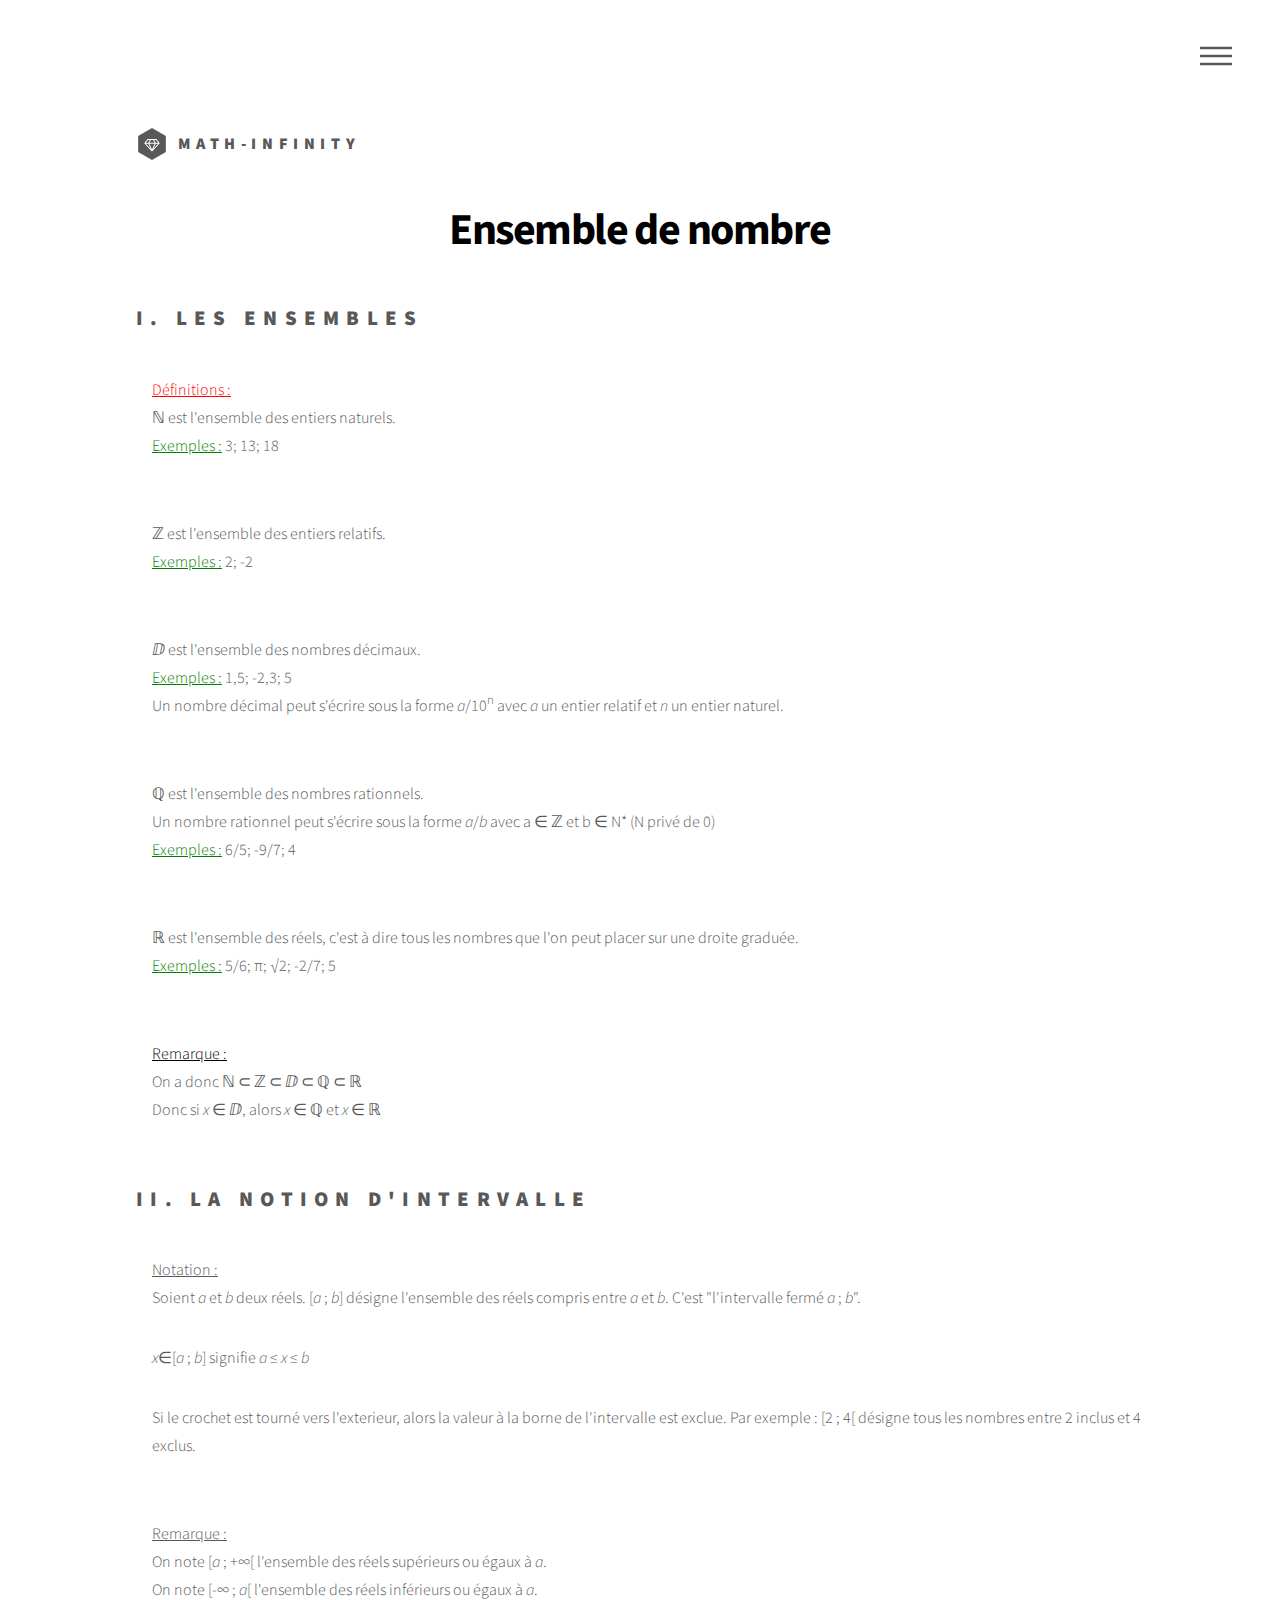
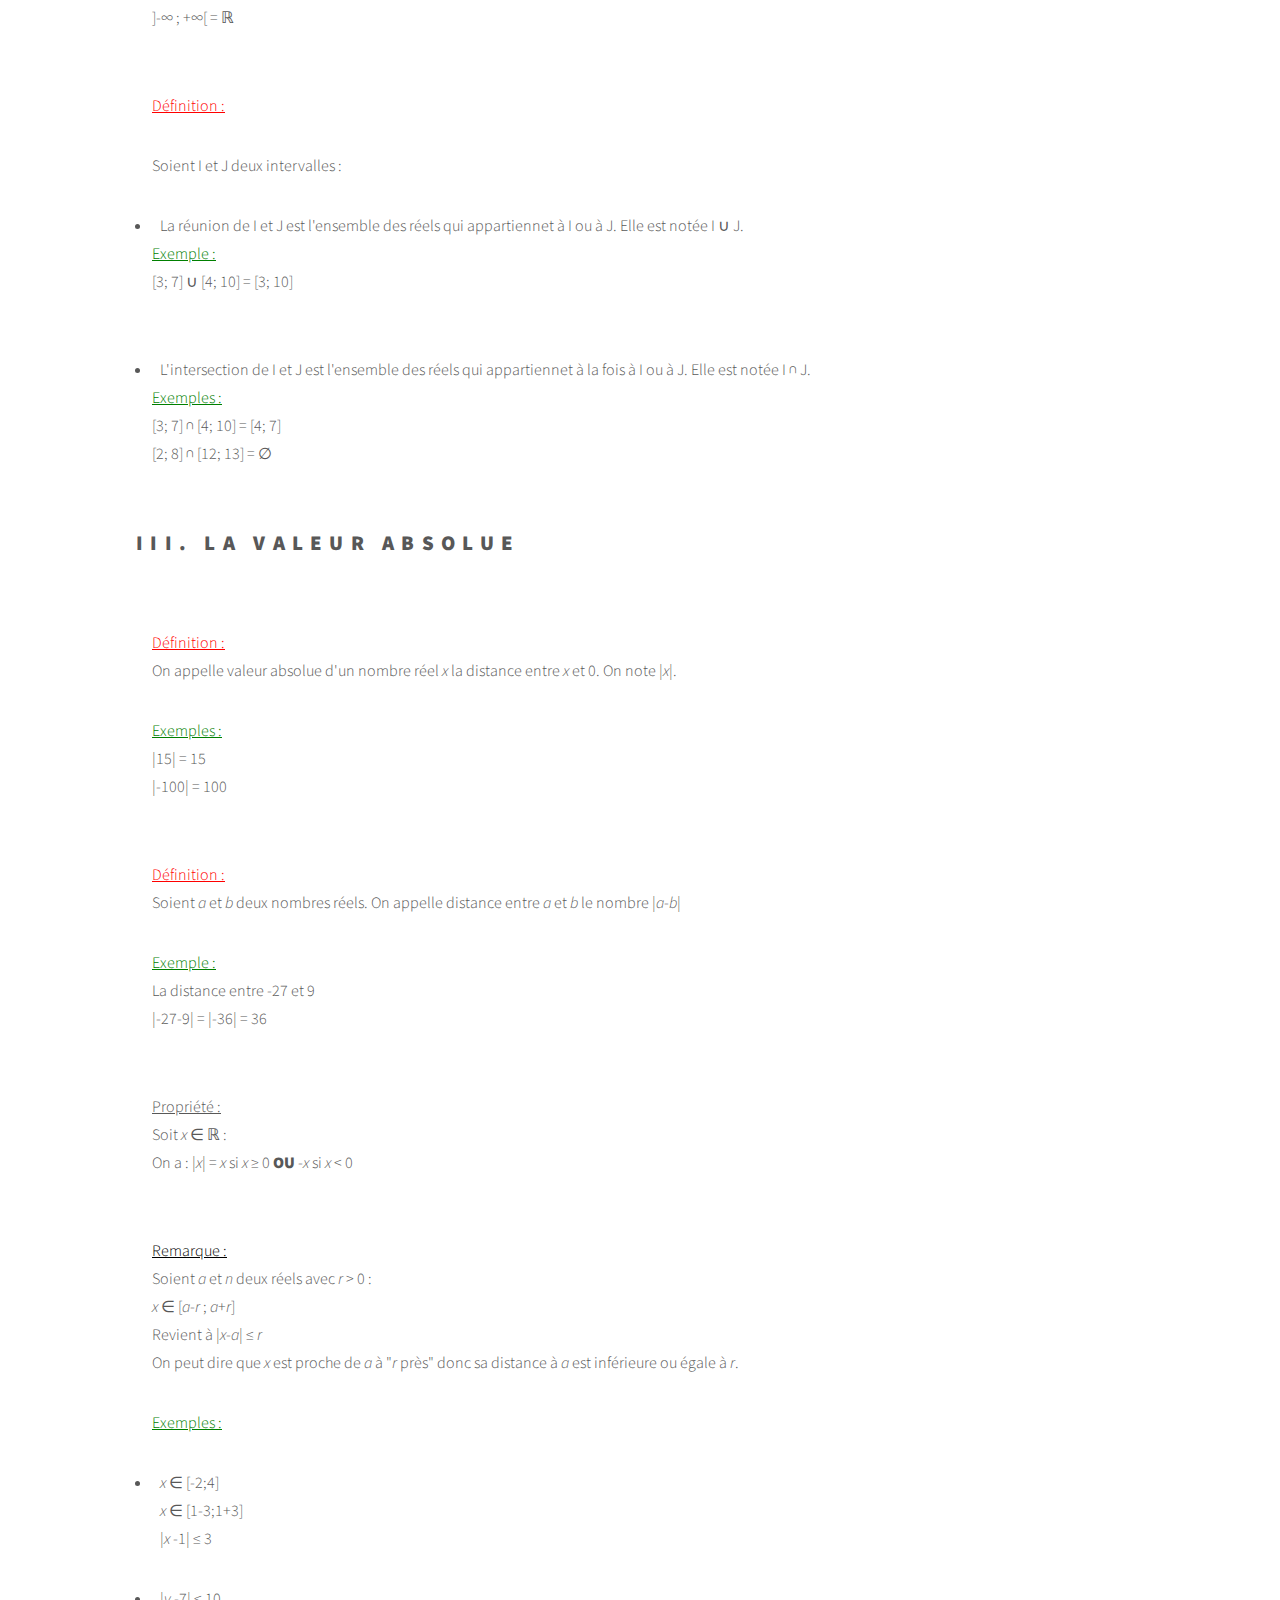
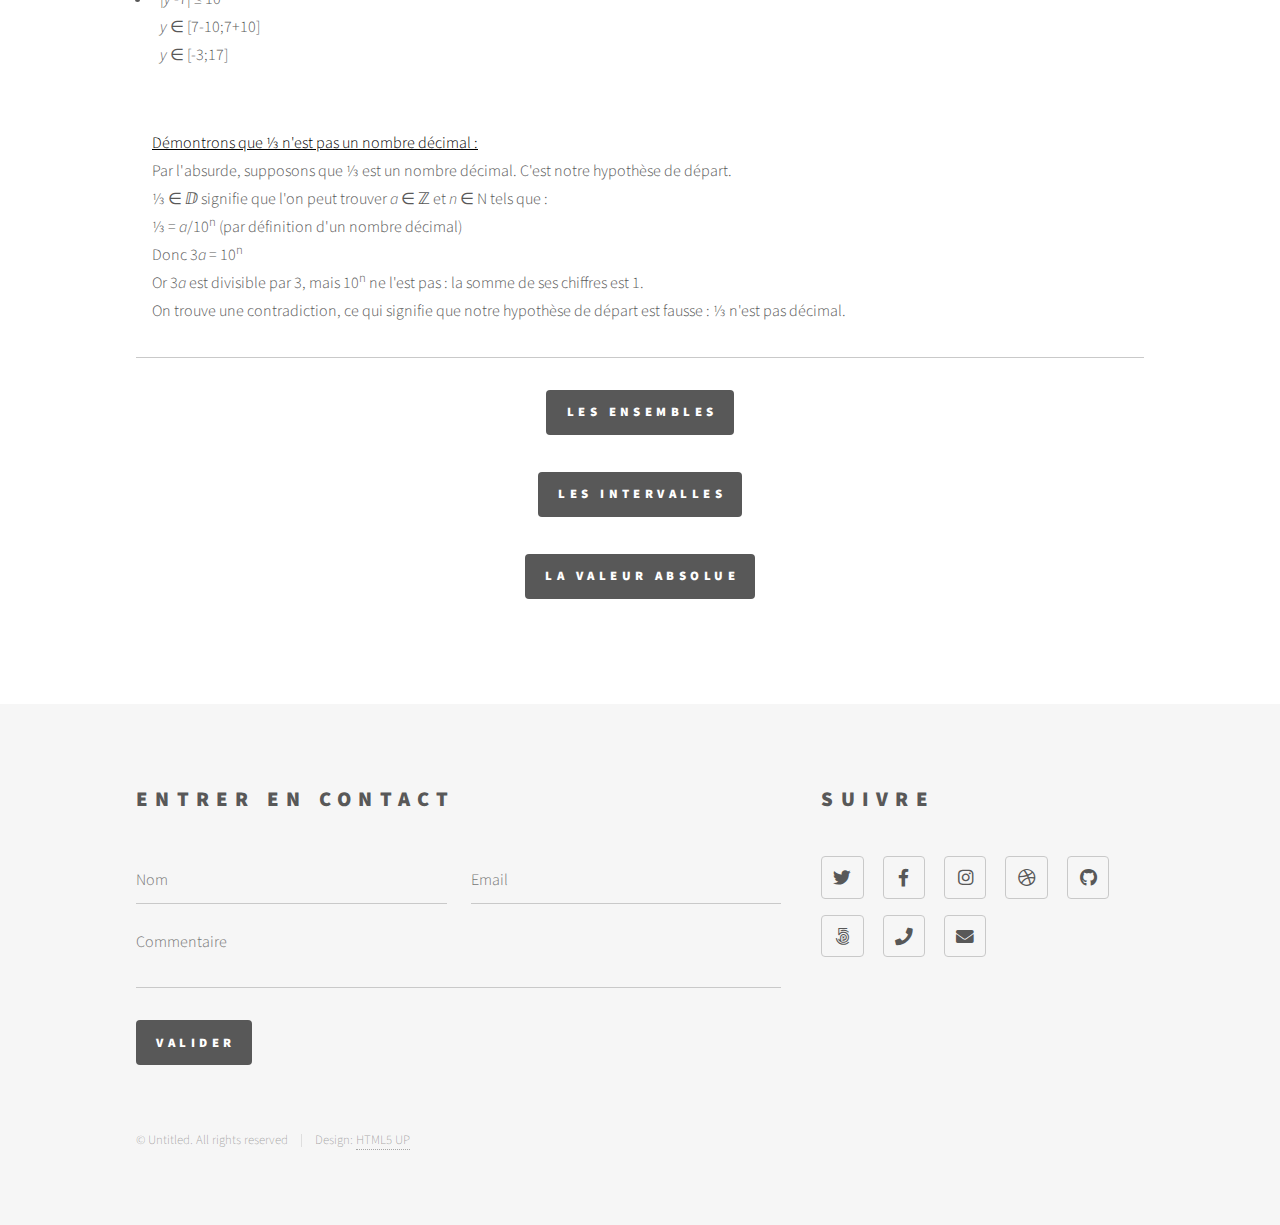
==== Chapiter1.html @ ba8840f6 "Initialisation" ====
<!DOCTYPE HTML>
<!--
	Phantom by HTML5 UP
	html5up.net | @ajlkn
	Free for personal and commercial use under the CCA 3.0 license (html5up.net/license)
-->
<html>
	<head>
		<title>Ensemble de nombre - Math-Infinity</title>
		<meta charset="utf-8" />
		<meta name="viewport" content="width=device-width, initial-scale=1, user-scalable=no" />
		<link rel="stylesheet" href="assets/css/main.css"/>
		<noscript><link rel="stylesheet" href="assets/css/noscript.css" /></noscript>
	</head>
	<body class="is-preload">
		<!-- Wrapper -->
			<div id="wrapper">

				<!-- Header -->
					<header id="header">
						<div class="inner">

							<!-- Logo -->
								<a href="index.html" class="logo">
									<span class="symbol"><img src="images/logo.svg" alt="" /></span><span class="title">Math-Infinity</span>
								</a>

							<!-- Nav -->
								<nav>
									<ul>
										<li><a href="#menu">Menu</a></li>
									</ul>
								</nav>

						</div>
					</header>

				<!-- Menu -->
					<nav id="menu">
						<h2>Menu</h2>
						<ul>
							<li><a href="index.html">Accueil</a></li>
							<li><a href="generic.html">Exercices</a></li>
							<li><a href="Qui sommes-nous.html">Qui sommes-nous ?</a></li>
							<li><a href="https://www.kwyk.fr/">Kwyk</a></li>
						</ul>
					</nav>

				<!-- Main -->
					<div id="main" >
						<div class="inner">
							<h1 id="G-Titre" style="color: black;">Ensemble de nombre</h1>
								<h2 id="G-titre" >I. Les ensembles</h2>
									<ul><p><u id="Def">Définitions :</u> <br/>
										ℕ est l'ensemble des entiers naturels.<br/>

										<u id="Exemple">Exemples :</u> 3; 13; 18</p>
									<br/>
									<p>ℤ est l'ensemble des entiers relatifs.<br/>
										<u id="Exemple">Exemples :</u> 2; -2</p>
									<br/>
									<p>ⅅ est l'ensemble des nombres décimaux.<br/>
										<u id="Exemple">Exemples :</u> 1,5; -2,3; 5<br/>
										Un nombre décimal peut s'écrire sous la forme <i>a</i>/10<sup>n</sup> avec <i>a</i> un entier relatif et <i>n</i> un entier naturel.</p>
									<br/>
									<p>ℚ est l'ensemble des nombres rationnels.<br/>
										Un nombre rationnel peut s'écrire sous la forme <i>a</i>/<i>b</i> avec a ∈ ℤ et b ∈ N* (N privé de 0)<br/>
										<u id="Exemple">Exemples :</u> 6/5; -9/7; 4</p>
									<br/>
									<p>ℝ est l'ensemble des réels, c'est à dire tous les nombres que l'on peut placer sur une droite graduée.<br/>
										<u id="Exemple">Exemples :</u> 5/6; π; √2; -2/7; 5</p>
									<br/>
									<p><u id="Remarque">Remarque :</u><br/> 
										On a donc ℕ ⊂ ℤ ⊂ ⅅ ⊂ ℚ ⊂ ℝ<br/>
										Donc si <i>x</i> ∈ ⅅ, alors <i>x</i> ∈ ℚ et <i>x</i> ∈ ℝ</p>
									</ul>
									<br/>
								<h2 id="G-titre">II. La notion d'intervalle</h2>
									<ul><p><u>Notation :</u><br/>
										Soient <i>a</i> et <i>b</i> deux réels. [<i>a</i> ; <i>b</i>] désigne l'ensemble des réels compris entre <i>a</i> et <i>b</i>. C'est "l'intervalle fermé <i>a</i> ; <i>b</i>".</p>
										<p><i>x</i>∈[<i>a</i> ; <i>b</i>] signifie <i>a</i> ≤ <i>x</i> ≤ <i>b</i></p>
										<p>Si le crochet est tourné vers l'exterieur, alors la valeur à la borne de l'intervalle est exclue. Par exemple : [2 ; 4[ désigne tous les nombres entre 2 inclus et 4 exclus.</p>
									<br/>
										<p><u>Remarque : </u><br/>
										On note [<i>a</i> ; +∞[ l'ensemble des réels supérieurs ou égaux à <i>a</i>.<br/>
										On note [-∞ ; <i>a</i>[ l'ensemble des réels inférieurs ou égaux à <i>a</i>.<br/>
										]-∞ ; +∞[ = ℝ</p>
									<br/>
										<p><u id="Def">Définition : </u></p>
										<p>Soient I et J deux intervalles : </p>
										<li>La réunion de I et J est l'ensemble des réels qui appartiennet à I ou à J. Elle est notée I ∪ J.</li>
									
										<p><u id="Exemple">Exemple :</u><br/>
										[3; 7] ∪ [4; 10] = [3; 10]</p>
									<br/>
										<li>L'intersection de I et J est l'ensemble des réels qui appartiennet à la fois à I ou à J. Elle est notée I ∩ J.</li>
									
										<p><u id="Exemple">Exemples : </u><br/>
										[3; 7] ∩ [4; 10] = [4; 7]<br/>
										[2; 8] ∩ [12; 13] = ∅</p>
									</ul>
									<br/>
								<h2 id="G-titre">III. La valeur absolue</h2>
									<br/>
									<ul><p><u id="Def">Définition : </u><br/>
										On appelle valeur absolue d'un nombre réel <i>x</i> la distance entre <i>x</i> et 0. On note |<i>x</i>|.</p>
										<p><u id="Exemple">Exemples :</u><br/>
										|15| = 15<br/>
										|-100| = 100</p>
									<br/>
										<p><u id="Def">Définition : </u><br/>
										Soient <i>a</i> et <i>b</i> deux nombres réels. On appelle distance entre <i>a</i> et <i>b</i> le nombre |<i>a</i>-<i>b</i>|</p>
										<p><u id="Exemple">Exemple : </u><br/>
										La distance entre -27 et 9<br/>
										|-27-9| = |-36| = 36</p>
									<br/>
										<p id="Propriété"><u>Propriété : </u><br/>
										Soit <i>x</i> ∈ ℝ :<br/>
										On a : |<i>x</i>| = <i>x</i> si <i>x</i> ≥ 0 <strong>OU</strong> -<i>x</i> si <i>x</i> < 0</p>
									<br/>
										<p><u id="Remarque">Remarque : </u><br/>
										Soient <i>a</i> et <i>n</i> deux réels avec <i>r</i> > 0 :<br/>
										<i>x</i> ∈ [<i>a</i>-<i>r</i> ; <i>a</i>+<i>r</i>]<br/>
										Revient à |<i>x</i>-<i>a</i>| ≤	<i>r</i> <br/>
										On peut dire que <i>x</i> est proche de <i>a</i> à "<i>r</i> près" donc sa distance à <i>a</i> est inférieure ou égale à <i>r</i>.</p>
										<p><u id="Exemple">Exemples : </u><br/>
										<li>
											<p><i>x</i> ∈ [-2;4]<br/>
											<i>x</i> ∈ [1-3;1+3]<br/>
											|<i>x</i> -1| ≤ 3</p>
										</li>
										<li>
											<p>|<i>y</i> -7| ≤ 10<br/>
											<i>y</i> ∈ [7-10;7+10]<br/>
											<i>y</i> ∈ [-3;17]</p>
										</li>
									<br/>
										<p><u id="Demonstration" style="color: black;">Démontrons que ⅓	n'est pas un nombre décimal :</u><br/>
										Par l'absurde, supposons que ⅓ est un nombre décimal. C'est notre hypothèse de départ.<br/>
										⅓ ∈ ⅅ signifie que l'on peut trouver <i>a</i> ∈ ℤ et <i>n</i> ∈ N tels que :<br/>
										⅓ = <i>a</i>/10<sup>n</sup> (par définition d'un nombre décimal)<br/>
										Donc 3<i>a</i> = 10<sup>n</sup><br/>
										Or 3<i>a</i> est divisible par 3, mais 10<sup>n</sup> ne l'est pas : la somme de ses chiffres est 1.<br/>
										On trouve une contradiction, ce qui signifie que notre hypothèse de départ est fausse : ⅓ n'est pas décimal.</p>
									</ul>
									<hr>
									<center><a href="https://www.youtube.com/watch?v=kL-eMNZiARM" class="button primary">Les ensembles</a></center><br/>
									<center><a href="https://www.youtube.com/watch?v=9MtAK7Xzrls" class="button primary">Les intervalles</a></center><br/>
									<center><a href="https://www.youtube.com/watch?v=m3htEMfDxcE" class="button primary">La valeur absolue</a></center>


									


						</div>
					</div>

				<!-- Footer -->
					<footer id="footer">
						<div class="inner">
							<section>
								<h2>Entrer en contact</h2>
								<form method="post" action="#">
									<div class="fields">
										<div class="field half">
											<input type="text" name="name" id="name" placeholder="Nom" />
										</div>
										<div class="field half">
											<input type="email" name="email" id="email" placeholder="Email" />
										</div>
										<div class="field">
											<textarea name="message" id="message" placeholder="Commentaire"></textarea>
										</div>
									</div>
									<ul class="actions">
										<li><input type="submit" value="Valider" class="primary" /></li>
									</ul>
								</form>
							</section>
							<section>
								<h2>Suivre</h2>
								<ul class="icons">
									<li><a href="#" class="icon brands style2 fa-twitter"><span class="label">Twitter</span></a></li>
									<li><a href="#" class="icon brands style2 fa-facebook-f"><span class="label">Facebook</span></a></li>
									<li><a href="#" class="icon brands style2 fa-instagram"><span class="label">Instagram</span></a></li>
									<li><a href="#" class="icon brands style2 fa-dribbble"><span class="label">Dribbble</span></a></li>
									<li><a href="#" class="icon brands style2 fa-github"><span class="label">GitHub</span></a></li>
									<li><a href="#" class="icon brands style2 fa-500px"><span class="label">500px</span></a></li>
									<li><a href="#" class="icon solid style2 fa-phone"><span class="label">Phone</span></a></li>
									<li><a href="#" class="icon solid style2 fa-envelope"><span class="label">Email</span></a></li>
								</ul>
							</section>
							<ul class="copyright">
								<li>&copy; Untitled. All rights reserved</li><li>Design: <a href="http://html5up.net">HTML5 UP</a></li>
							</ul>
						</div>
					</footer>

			</div>

		<!-- Scripts -->
			<script src="assets/js/jquery.min.js"></script>
			<script src="assets/js/browser.min.js"></script>
			<script src="assets/js/breakpoints.min.js"></script>
			<script src="assets/js/util.js"></script>
			<script src="assets/js/main.js"></script>

	</body>
</html>
---- assets/css/main.css ----
@import url(fontawesome-all.min.css);
@import url("https://fonts.googleapis.com/css?family=Source+Sans+Pro:300,700,900");

/*
	Phantom by HTML5 UP
	html5up.net | @ajlkn
	Free for personal and commercial use under the CCA 3.0 license (html5up.net/license)
*/

html, body, div, span, applet, object,
iframe, h1, h2, h3, h4, h5, h6, p, blockquote,
pre, a, abbr, acronym, address, big, cite,
code, del, dfn, em, img, ins, kbd, q, s, samp,
small, strike, strong, sub, sup, tt, var, b,
u, i, center, dl, dt, dd, ol, ul, li, fieldset,
form, label, legend, table, caption, tbody,
tfoot, thead, tr, th, td, article, aside,
canvas, details, embed, figure, figcaption,
footer, header, hgroup, menu, nav, output, ruby,
section, summary, time, mark, audio, video {
	margin: 0;
	padding: 0;
	border: 0;
	font-size: 100%;
	font: inherit;
	vertical-align: baseline;}

article, aside, details, figcaption, figure,
footer, header, hgroup, menu, nav, section {
	display: block;}

body {
	line-height: 1;
}


ol, ul {
	list-style: none;
}

blockquote, q {
	quotes: none;
}

	blockquote:before, blockquote:after, q:before, q:after {
		content: '';
		content: none;
	}

table {
	border-collapse: collapse;
	border-spacing: 0;
}

body {
	-webkit-text-size-adjust: none;
}

mark {
	background-color: transparent;
	color: inherit;
}

input::-moz-focus-inner {
	border: 0;
	padding: 0;
}

input, select, textarea {
	-moz-appearance: none;
	-webkit-appearance: none;
	-ms-appearance: none;
	appearance: none;
}

/* Basic */

	@-ms-viewport {
		width: device-width;
	}

	body {
		-ms-overflow-style: scrollbar;
	}

	@media screen and (max-width: 480px) {

		html, body {
			min-width: 320px;
		}

	}

	html {
		box-sizing: border-box;
	}

	*, *:before, *:after {
		box-sizing: inherit;
	}

	body {
		background: #ffffff;
	}

		body.is-preload *, body.is-preload *:before, body.is-preload *:after {
			-moz-animation: none !important;
			-webkit-animation: none !important;
			-ms-animation: none !important;
			animation: none !important;
			-moz-transition: none !important;
			-webkit-transition: none !important;
			-ms-transition: none !important;
			transition: none !important;
		}

/* Type */

	body, input, select, textarea {
		color: #585858;
		font-family: "Source Sans Pro", Helvetica, sans-serif;
		font-size: 16pt;
		font-weight: 300;
		line-height: 1.75;
	}

		@media screen and (max-width: 1680px) {

			body, input, select, textarea {
				font-size: 14pt;
			}

		}

		@media screen and (max-width: 1280px) {

			body, input, select, textarea {
				font-size: 12pt;
			}

		}

	a {
		-moz-transition: border-bottom-color 0.2s ease, color 0.2s ease;
		-webkit-transition: border-bottom-color 0.2s ease, color 0.2s ease;
		-ms-transition: border-bottom-color 0.2s ease, color 0.2s ease;
		transition: border-bottom-color 0.2s ease, color 0.2s ease;
		text-decoration: none;
		color: #585858;
		border-bottom: dotted 1px rgba(88, 88, 88, 0.5);
	}

		a:hover {
			border-bottom-color: transparent;
			color: #f2849e !important;
		}

	strong, b {
		font-weight: 900;
	}

	em, i {
		font-style: italic;
	}

	p {
		margin: 0 0 2em 0;
	}

	h1 {
		font-size: 2.75em;
		font-weight: 700;
		line-height: 1.3;
		margin: 0 0 1em 0;
		letter-spacing: -0.035em;
		text-align: center;
	}

		h1 a {
			color: inherit;
		}

		@media screen and (max-width: 736px) {

			h1 {
				font-size: 2em;
				margin: 0 0 1em 0;
			}

		}

		@media screen and (max-width: 360px) {

			h1 {
				font-size: 1.75em;
			}

		}

	h2, h3, h4, h5, h6 {
		font-weight: 900;
		line-height: 1.5;
		margin: 0 0 2em 0;
		text-transform: uppercase;
		letter-spacing: 0.35em;
	}

		h2 a, h3 a, h4 a, h5 a, h6 a {
			color: inherit;
		}

	h2 {
		font-size: 1.3em;
	}

	h3 {
		font-size: 1em;
	}

	h4 {
		font-size: 0.8em;
	}

	h5 {
		font-size: 0.8em;
	}

	h6 {
		font-size: 0.8em;
	}

	@media screen and (max-width: 980px) {

		h1 br, h2 br, h3 br, h4 br, h5 br, h6 br {
			display: none;
		}

	}

	@media screen and (max-width: 736px) {

		h2 {
			font-size: 1em;
		}

		h3 {
			font-size: 0.8em;
		}

	}

	sub {
		font-size: 0.8em;
		position: relative;
		top: 0.5em;
	}

	sup {
		font-size: 0.8em;
		position: relative;
		top: -0.5em;
	}

	blockquote {
		border-left: solid 4px #c9c9c9;
		font-style: italic;
		margin: 0 0 2em 0;
		padding: 0.5em 0 0.5em 2em;
	}

	code {
		background: rgba(144, 144, 144, 0.075);
		border-radius: 4px;
		border: solid 1px #c9c9c9;
		font-family: "Courier New", monospace;
		font-size: 0.9em;
		margin: 0 0.25em;
		padding: 0.25em 0.65em;
	}

	pre {
		-webkit-overflow-scrolling: touch;
		font-family: "Courier New", monospace;
		font-size: 0.9em;
		margin: 0 0 2em 0;
	}

		pre code {
			display: block;
			line-height: 1.75;
			padding: 1em 1.5em;
			overflow-x: auto;
		}

	hr {
		border: 0;
		border-bottom: solid 1px #c9c9c9;
		margin: 2em 0;
	}

		hr.major {
			margin: 3em 0;
		}

	#Exemple {
		color: green;
	}

	#Def {
		color: red;
	}

	#Remarque {
		color: black;
	}

	#Profession{
		font-size: 0.7em;
		color: grey;
	}

	.align-left {
		text-align: left;
	}

	.align-center {
		text-align: center;
	}

	.align-right {
		text-align: right;
	}

/* Row */

	.row {
		display: flex;
		flex-wrap: wrap;
		box-sizing: border-box;
		align-items: stretch;
	}

		.row > * {
			box-sizing: border-box;
		}

		.row.gtr-uniform > * > :last-child {
			margin-bottom: 0;
		}

		.row.aln-left {
			justify-content: flex-start;
		}

		.row.aln-center {
			justify-content: center;
		}

		.row.aln-right {
			justify-content: flex-end;
		}

		.row.aln-top {
			align-items: flex-start;
		}

		.row.aln-middle {
			align-items: center;
		}

		.row.aln-bottom {
			align-items: flex-end;
		}

		.row > .imp {
			order: -1;
		}

		.row > .col-1 {
			width: 8.33333%;
		}

		.row > .off-1 {
			margin-left: 8.33333%;
		}

		.row > .col-2 {
			width: 16.66667%;
		}

		.row > .off-2 {
			margin-left: 16.66667%;
		}

		.row > .col-3 {
			width: 25%;
		}

		.row > .off-3 {
			margin-left: 25%;
		}

		.row > .col-4 {
			width: 33.33333%;
		}

		.row > .off-4 {
			margin-left: 33.33333%;
		}

		.row > .col-5 {
			width: 41.66667%;
		}

		.row > .off-5 {
			margin-left: 41.66667%;
		}

		.row > .col-6 {
			width: 50%;
		}

		.row > .off-6 {
			margin-left: 50%;
		}

		.row > .col-7 {
			width: 58.33333%;
		}

		.row > .off-7 {
			margin-left: 58.33333%;
		}

		.row > .col-8 {
			width: 66.66667%;
		}

		.row > .off-8 {
			margin-left: 66.66667%;
		}

		.row > .col-9 {
			width: 75%;
		}

		.row > .off-9 {
			margin-left: 75%;
		}

		.row > .col-10 {
			width: 83.33333%;
		}

		.row > .off-10 {
			margin-left: 83.33333%;
		}

		.row > .col-11 {
			width: 91.66667%;
		}

		.row > .off-11 {
			margin-left: 91.66667%;
		}

		.row > .col-12 {
			width: 100%;
		}

		.row > .off-12 {
			margin-left: 100%;
		}

		.row.gtr-0 {
			margin-top: 0;
			margin-left: 0em;
		}

			.row.gtr-0 > * {
				padding: 0 0 0 0em;
			}

			.row.gtr-0.gtr-uniform {
				margin-top: 0em;
			}

				.row.gtr-0.gtr-uniform > * {
					padding-top: 0em;
				}

		.row.gtr-25 {
			margin-top: 0;
			margin-left: -0.5em;
		}

			.row.gtr-25 > * {
				padding: 0 0 0 0.5em;
			}

			.row.gtr-25.gtr-uniform {
				margin-top: -0.5em;
			}

				.row.gtr-25.gtr-uniform > * {
					padding-top: 0.5em;
				}

		.row.gtr-50 {
			margin-top: 0;
			margin-left: -1em;
		}

			.row.gtr-50 > * {
				padding: 0 0 0 1em;
			}

			.row.gtr-50.gtr-uniform {
				margin-top: -1em;
			}

				.row.gtr-50.gtr-uniform > * {
					padding-top: 1em;
				}

		.row {
			margin-top: 0;
			margin-left: -2em;
		}

			.row > * {
				padding: 0 0 0 2em;
			}

			.row.gtr-uniform {
				margin-top: -2em;
			}

				.row.gtr-uniform > * {
					padding-top: 2em;
				}

		.row.gtr-150 {
			margin-top: 0;
			margin-left: -3em;
		}

			.row.gtr-150 > * {
				padding: 0 0 0 3em;
			}

			.row.gtr-150.gtr-uniform {
				margin-top: -3em;
			}

				.row.gtr-150.gtr-uniform > * {
					padding-top: 3em;
				}

		.row.gtr-200 {
			margin-top: 0;
			margin-left: -4em;
		}

			.row.gtr-200 > * {
				padding: 0 0 0 4em;
			}

			.row.gtr-200.gtr-uniform {
				margin-top: -4em;
			}

				.row.gtr-200.gtr-uniform > * {
					padding-top: 4em;
				}

		@media screen and (max-width: 1680px) {

			.row {
				display: flex;
				flex-wrap: wrap;
				box-sizing: border-box;
				align-items: stretch;
			}

				.row > * {
					box-sizing: border-box;
				}

				.row.gtr-uniform > * > :last-child {
					margin-bottom: 0;
				}

				.row.aln-left {
					justify-content: flex-start;
				}

				.row.aln-center {
					justify-content: center;
				}

				.row.aln-right {
					justify-content: flex-end;
				}

				.row.aln-top {
					align-items: flex-start;
				}

				.row.aln-middle {
					align-items: center;
				}

				.row.aln-bottom {
					align-items: flex-end;
				}

				.row > .imp-xlarge {
					order: -1;
				}

				.row > .col-1-xlarge {
					width: 8.33333%;
				}

				.row > .off-1-xlarge {
					margin-left: 8.33333%;
				}

				.row > .col-2-xlarge {
					width: 16.66667%;
				}

				.row > .off-2-xlarge {
					margin-left: 16.66667%;
				}

				.row > .col-3-xlarge {
					width: 25%;
				}

				.row > .off-3-xlarge {
					margin-left: 25%;
				}

				.row > .col-4-xlarge {
					width: 33.33333%;
				}

				.row > .off-4-xlarge {
					margin-left: 33.33333%;
				}

				.row > .col-5-xlarge {
					width: 41.66667%;
				}

				.row > .off-5-xlarge {
					margin-left: 41.66667%;
				}

				.row > .col-6-xlarge {
					width: 50%;
				}

				.row > .off-6-xlarge {
					margin-left: 50%;
				}

				.row > .col-7-xlarge {
					width: 58.33333%;
				}

				.row > .off-7-xlarge {
					margin-left: 58.33333%;
				}

				.row > .col-8-xlarge {
					width: 66.66667%;
				}

				.row > .off-8-xlarge {
					margin-left: 66.66667%;
				}

				.row > .col-9-xlarge {
					width: 75%;
				}

				.row > .off-9-xlarge {
					margin-left: 75%;
				}

				.row > .col-10-xlarge {
					width: 83.33333%;
				}

				.row > .off-10-xlarge {
					margin-left: 83.33333%;
				}

				.row > .col-11-xlarge {
					width: 91.66667%;
				}

				.row > .off-11-xlarge {
					margin-left: 91.66667%;
				}

				.row > .col-12-xlarge {
					width: 100%;
				}

				.row > .off-12-xlarge {
					margin-left: 100%;
				}

				.row.gtr-0 {
					margin-top: 0;
					margin-left: 0em;
				}

					.row.gtr-0 > * {
						padding: 0 0 0 0em;
					}

					.row.gtr-0.gtr-uniform {
						margin-top: 0em;
					}

						.row.gtr-0.gtr-uniform > * {
							padding-top: 0em;
						}

				.row.gtr-25 {
					margin-top: 0;
					margin-left: -0.5em;
				}

					.row.gtr-25 > * {
						padding: 0 0 0 0.5em;
					}

					.row.gtr-25.gtr-uniform {
						margin-top: -0.5em;
					}

						.row.gtr-25.gtr-uniform > * {
							padding-top: 0.5em;
						}

				.row.gtr-50 {
					margin-top: 0;
					margin-left: -1em;
				}

					.row.gtr-50 > * {
						padding: 0 0 0 1em;
					}

					.row.gtr-50.gtr-uniform {
						margin-top: -1em;
					}

						.row.gtr-50.gtr-uniform > * {
							padding-top: 1em;
						}

				.row {
					margin-top: 0;
					margin-left: -2em;
				}

					.row > * {
						padding: 0 0 0 2em;
					}

					.row.gtr-uniform {
						margin-top: -2em;
					}

						.row.gtr-uniform > * {
							padding-top: 2em;
						}

				.row.gtr-150 {
					margin-top: 0;
					margin-left: -3em;
				}

					.row.gtr-150 > * {
						padding: 0 0 0 3em;
					}

					.row.gtr-150.gtr-uniform {
						margin-top: -3em;
					}

						.row.gtr-150.gtr-uniform > * {
							padding-top: 3em;
						}

				.row.gtr-200 {
					margin-top: 0;
					margin-left: -4em;
				}

					.row.gtr-200 > * {
						padding: 0 0 0 4em;
					}

					.row.gtr-200.gtr-uniform {
						margin-top: -4em;
					}

						.row.gtr-200.gtr-uniform > * {
							padding-top: 4em;
						}

		}

		@media screen and (max-width: 1280px) {

			.row {
				display: flex;
				flex-wrap: wrap;
				box-sizing: border-box;
				align-items: stretch;
			}

				.row > * {
					box-sizing: border-box;
				}

				.row.gtr-uniform > * > :last-child {
					margin-bottom: 0;
				}

				.row.aln-left {
					justify-content: flex-start;
				}

				.row.aln-center {
					justify-content: center;
				}

				.row.aln-right {
					justify-content: flex-end;
				}

				.row.aln-top {
					align-items: flex-start;
				}

				.row.aln-middle {
					align-items: center;
				}

				.row.aln-bottom {
					align-items: flex-end;
				}

				.row > .imp-large {
					order: -1;
				}

				.row > .col-1-large {
					width: 8.33333%;
				}

				.row > .off-1-large {
					margin-left: 8.33333%;
				}

				.row > .col-2-large {
					width: 16.66667%;
				}

				.row > .off-2-large {
					margin-left: 16.66667%;
				}

				.row > .col-3-large {
					width: 25%;
				}

				.row > .off-3-large {
					margin-left: 25%;
				}

				.row > .col-4-large {
					width: 33.33333%;
				}

				.row > .off-4-large {
					margin-left: 33.33333%;
				}

				.row > .col-5-large {
					width: 41.66667%;
				}

				.row > .off-5-large {
					margin-left: 41.66667%;
				}

				.row > .col-6-large {
					width: 50%;
				}

				.row > .off-6-large {
					margin-left: 50%;
				}

				.row > .col-7-large {
					width: 58.33333%;
				}

				.row > .off-7-large {
					margin-left: 58.33333%;
				}

				.row > .col-8-large {
					width: 66.66667%;
				}

				.row > .off-8-large {
					margin-left: 66.66667%;
				}

				.row > .col-9-large {
					width: 75%;
				}

				.row > .off-9-large {
					margin-left: 75%;
				}

				.row > .col-10-large {
					width: 83.33333%;
				}

				.row > .off-10-large {
					margin-left: 83.33333%;
				}

				.row > .col-11-large {
					width: 91.66667%;
				}

				.row > .off-11-large {
					margin-left: 91.66667%;
				}

				.row > .col-12-large {
					width: 100%;
				}

				.row > .off-12-large {
					margin-left: 100%;
				}

				.row.gtr-0 {
					margin-top: 0;
					margin-left: 0em;
				}

					.row.gtr-0 > * {
						padding: 0 0 0 0em;
					}

					.row.gtr-0.gtr-uniform {
						margin-top: 0em;
					}

						.row.gtr-0.gtr-uniform > * {
							padding-top: 0em;
						}

				.row.gtr-25 {
					margin-top: 0;
					margin-left: -0.5em;
				}

					.row.gtr-25 > * {
						padding: 0 0 0 0.5em;
					}

					.row.gtr-25.gtr-uniform {
						margin-top: -0.5em;
					}

						.row.gtr-25.gtr-uniform > * {
							padding-top: 0.5em;
						}

				.row.gtr-50 {
					margin-top: 0;
					margin-left: -1em;
				}

					.row.gtr-50 > * {
						padding: 0 0 0 1em;
					}

					.row.gtr-50.gtr-uniform {
						margin-top: -1em;
					}

						.row.gtr-50.gtr-uniform > * {
							padding-top: 1em;
						}

				.row {
					margin-top: 0;
					margin-left: -2em;
				}

					.row > * {
						padding: 0 0 0 2em;
					}

					.row.gtr-uniform {
						margin-top: -2em;
					}

						.row.gtr-uniform > * {
							padding-top: 2em;
						}

				.row.gtr-150 {
					margin-top: 0;
					margin-left: -3em;
				}

					.row.gtr-150 > * {
						padding: 0 0 0 3em;
					}

					.row.gtr-150.gtr-uniform {
						margin-top: -3em;
					}

						.row.gtr-150.gtr-uniform > * {
							padding-top: 3em;
						}

				.row.gtr-200 {
					margin-top: 0;
					margin-left: -4em;
				}

					.row.gtr-200 > * {
						padding: 0 0 0 4em;
					}

					.row.gtr-200.gtr-uniform {
						margin-top: -4em;
					}

						.row.gtr-200.gtr-uniform > * {
							padding-top: 4em;
						}

		}

		@media screen and (max-width: 980px) {

			.row {
				display: flex;
				flex-wrap: wrap;
				box-sizing: border-box;
				align-items: stretch;
			}

				.row > * {
					box-sizing: border-box;
				}

				.row.gtr-uniform > * > :last-child {
					margin-bottom: 0;
				}

				.row.aln-left {
					justify-content: flex-start;
				}

				.row.aln-center {
					justify-content: center;
				}

				.row.aln-right {
					justify-content: flex-end;
				}

				.row.aln-top {
					align-items: flex-start;
				}

				.row.aln-middle {
					align-items: center;
				}

				.row.aln-bottom {
					align-items: flex-end;
				}

				.row > .imp-medium {
					order: -1;
				}

				.row > .col-1-medium {
					width: 8.33333%;
				}

				.row > .off-1-medium {
					margin-left: 8.33333%;
				}

				.row > .col-2-medium {
					width: 16.66667%;
				}

				.row > .off-2-medium {
					margin-left: 16.66667%;
				}

				.row > .col-3-medium {
					width: 25%;
				}

				.row > .off-3-medium {
					margin-left: 25%;
				}

				.row > .col-4-medium {
					width: 33.33333%;
				}

				.row > .off-4-medium {
					margin-left: 33.33333%;
				}

				.row > .col-5-medium {
					width: 41.66667%;
				}

				.row > .off-5-medium {
					margin-left: 41.66667%;
				}

				.row > .col-6-medium {
					width: 50%;
				}

				.row > .off-6-medium {
					margin-left: 50%;
				}

				.row > .col-7-medium {
					width: 58.33333%;
				}

				.row > .off-7-medium {
					margin-left: 58.33333%;
				}

				.row > .col-8-medium {
					width: 66.66667%;
				}

				.row > .off-8-medium {
					margin-left: 66.66667%;
				}

				.row > .col-9-medium {
					width: 75%;
				}

				.row > .off-9-medium {
					margin-left: 75%;
				}

				.row > .col-10-medium {
					width: 83.33333%;
				}

				.row > .off-10-medium {
					margin-left: 83.33333%;
				}

				.row > .col-11-medium {
					width: 91.66667%;
				}

				.row > .off-11-medium {
					margin-left: 91.66667%;
				}

				.row > .col-12-medium {
					width: 100%;
				}

				.row > .off-12-medium {
					margin-left: 100%;
				}

				.row.gtr-0 {
					margin-top: 0;
					margin-left: 0em;
				}

					.row.gtr-0 > * {
						padding: 0 0 0 0em;
					}

					.row.gtr-0.gtr-uniform {
						margin-top: 0em;
					}

						.row.gtr-0.gtr-uniform > * {
							padding-top: 0em;
						}

				.row.gtr-25 {
					margin-top: 0;
					margin-left: -0.375em;
				}

					.row.gtr-25 > * {
						padding: 0 0 0 0.375em;
					}

					.row.gtr-25.gtr-uniform {
						margin-top: -0.375em;
					}

						.row.gtr-25.gtr-uniform > * {
							padding-top: 0.375em;
						}

				.row.gtr-50 {
					margin-top: 0;
					margin-left: -0.75em;
				}

					.row.gtr-50 > * {
						padding: 0 0 0 0.75em;
					}

					.row.gtr-50.gtr-uniform {
						margin-top: -0.75em;
					}

						.row.gtr-50.gtr-uniform > * {
							padding-top: 0.75em;
						}

				.row {
					margin-top: 0;
					margin-left: -1.5em;
				}

					.row > * {
						padding: 0 0 0 1.5em;
					}

					.row.gtr-uniform {
						margin-top: -1.5em;
					}

						.row.gtr-uniform > * {
							padding-top: 1.5em;
						}

				.row.gtr-150 {
					margin-top: 0;
					margin-left: -2.25em;
				}

					.row.gtr-150 > * {
						padding: 0 0 0 2.25em;
					}

					.row.gtr-150.gtr-uniform {
						margin-top: -2.25em;
					}

						.row.gtr-150.gtr-uniform > * {
							padding-top: 2.25em;
						}

				.row.gtr-200 {
					margin-top: 0;
					margin-left: -3em;
				}

					.row.gtr-200 > * {
						padding: 0 0 0 3em;
					}

					.row.gtr-200.gtr-uniform {
						margin-top: -3em;
					}

						.row.gtr-200.gtr-uniform > * {
							padding-top: 3em;
						}

		}

		@media screen and (max-width: 736px) {

			.row {
				display: flex;
				flex-wrap: wrap;
				box-sizing: border-box;
				align-items: stretch;
			}

				.row > * {
					box-sizing: border-box;
				}

				.row.gtr-uniform > * > :last-child {
					margin-bottom: 0;
				}

				.row.aln-left {
					justify-content: flex-start;
				}

				.row.aln-center {
					justify-content: center;
				}

				.row.aln-right {
					justify-content: flex-end;
				}

				.row.aln-top {
					align-items: flex-start;
				}

				.row.aln-middle {
					align-items: center;
				}

				.row.aln-bottom {
					align-items: flex-end;
				}

				.row > .imp-small {
					order: -1;
				}

				.row > .col-1-small {
					width: 8.33333%;
				}

				.row > .off-1-small {
					margin-left: 8.33333%;
				}

				.row > .col-2-small {
					width: 16.66667%;
				}

				.row > .off-2-small {
					margin-left: 16.66667%;
				}

				.row > .col-3-small {
					width: 25%;
				}

				.row > .off-3-small {
					margin-left: 25%;
				}

				.row > .col-4-small {
					width: 33.33333%;
				}

				.row > .off-4-small {
					margin-left: 33.33333%;
				}

				.row > .col-5-small {
					width: 41.66667%;
				}

				.row > .off-5-small {
					margin-left: 41.66667%;
				}

				.row > .col-6-small {
					width: 50%;
				}

				.row > .off-6-small {
					margin-left: 50%;
				}

				.row > .col-7-small {
					width: 58.33333%;
				}

				.row > .off-7-small {
					margin-left: 58.33333%;
				}

				.row > .col-8-small {
					width: 66.66667%;
				}

				.row > .off-8-small {
					margin-left: 66.66667%;
				}

				.row > .col-9-small {
					width: 75%;
				}

				.row > .off-9-small {
					margin-left: 75%;
				}

				.row > .col-10-small {
					width: 83.33333%;
				}

				.row > .off-10-small {
					margin-left: 83.33333%;
				}

				.row > .col-11-small {
					width: 91.66667%;
				}

				.row > .off-11-small {
					margin-left: 91.66667%;
				}

				.row > .col-12-small {
					width: 100%;
				}

				.row > .off-12-small {
					margin-left: 100%;
				}

				.row.gtr-0 {
					margin-top: 0;
					margin-left: 0em;
				}

					.row.gtr-0 > * {
						padding: 0 0 0 0em;
					}

					.row.gtr-0.gtr-uniform {
						margin-top: 0em;
					}

						.row.gtr-0.gtr-uniform > * {
							padding-top: 0em;
						}

				.row.gtr-25 {
					margin-top: 0;
					margin-left: -0.25em;
				}

					.row.gtr-25 > * {
						padding: 0 0 0 0.25em;
					}

					.row.gtr-25.gtr-uniform {
						margin-top: -0.25em;
					}

						.row.gtr-25.gtr-uniform > * {
							padding-top: 0.25em;
						}

				.row.gtr-50 {
					margin-top: 0;
					margin-left: -0.5em;
				}

					.row.gtr-50 > * {
						padding: 0 0 0 0.5em;
					}

					.row.gtr-50.gtr-uniform {
						margin-top: -0.5em;
					}

						.row.gtr-50.gtr-uniform > * {
							padding-top: 0.5em;
						}

				.row {
					margin-top: 0;
					margin-left: -1em;
				}

					.row > * {
						padding: 0 0 0 1em;
					}

					.row.gtr-uniform {
						margin-top: -1em;
					}

						.row.gtr-uniform > * {
							padding-top: 1em;
						}

				.row.gtr-150 {
					margin-top: 0;
					margin-left: -1.5em;
				}

					.row.gtr-150 > * {
						padding: 0 0 0 1.5em;
					}

					.row.gtr-150.gtr-uniform {
						margin-top: -1.5em;
					}

						.row.gtr-150.gtr-uniform > * {
							padding-top: 1.5em;
						}

				.row.gtr-200 {
					margin-top: 0;
					margin-left: -2em;
				}

					.row.gtr-200 > * {
						padding: 0 0 0 2em;
					}

					.row.gtr-200.gtr-uniform {
						margin-top: -2em;
					}

						.row.gtr-200.gtr-uniform > * {
							padding-top: 2em;
						}

		}

		@media screen and (max-width: 480px) {

			.row {
				display: flex;
				flex-wrap: wrap;
				box-sizing: border-box;
				align-items: stretch;
			}

				.row > * {
					box-sizing: border-box;
				}

				.row.gtr-uniform > * > :last-child {
					margin-bottom: 0;
				}

				.row.aln-left {
					justify-content: flex-start;
				}

				.row.aln-center {
					justify-content: center;
				}

				.row.aln-right {
					justify-content: flex-end;
				}

				.row.aln-top {
					align-items: flex-start;
				}

				.row.aln-middle {
					align-items: center;
				}

				.row.aln-bottom {
					align-items: flex-end;
				}

				.row > .imp-xsmall {
					order: -1;
				}

				.row > .col-1-xsmall {
					width: 8.33333%;
				}

				.row > .off-1-xsmall {
					margin-left: 8.33333%;
				}

				.row > .col-2-xsmall {
					width: 16.66667%;
				}

				.row > .off-2-xsmall {
					margin-left: 16.66667%;
				}

				.row > .col-3-xsmall {
					width: 25%;
				}

				.row > .off-3-xsmall {
					margin-left: 25%;
				}

				.row > .col-4-xsmall {
					width: 33.33333%;
				}

				.row > .off-4-xsmall {
					margin-left: 33.33333%;
				}

				.row > .col-5-xsmall {
					width: 41.66667%;
				}

				.row > .off-5-xsmall {
					margin-left: 41.66667%;
				}

				.row > .col-6-xsmall {
					width: 50%;
				}

				.row > .off-6-xsmall {
					margin-left: 50%;
				}

				.row > .col-7-xsmall {
					width: 58.33333%;
				}

				.row > .off-7-xsmall {
					margin-left: 58.33333%;
				}

				.row > .col-8-xsmall {
					width: 66.66667%;
				}

				.row > .off-8-xsmall {
					margin-left: 66.66667%;
				}

				.row > .col-9-xsmall {
					width: 75%;
				}

				.row > .off-9-xsmall {
					margin-left: 75%;
				}

				.row > .col-10-xsmall {
					width: 83.33333%;
				}

				.row > .off-10-xsmall {
					margin-left: 83.33333%;
				}

				.row > .col-11-xsmall {
					width: 91.66667%;
				}

				.row > .off-11-xsmall {
					margin-left: 91.66667%;
				}

				.row > .col-12-xsmall {
					width: 100%;
				}

				.row > .off-12-xsmall {
					margin-left: 100%;
				}

				.row.gtr-0 {
					margin-top: 0;
					margin-left: 0em;
				}

					.row.gtr-0 > * {
						padding: 0 0 0 0em;
					}

					.row.gtr-0.gtr-uniform {
						margin-top: 0em;
					}

						.row.gtr-0.gtr-uniform > * {
							padding-top: 0em;
						}

				.row.gtr-25 {
					margin-top: 0;
					margin-left: -0.25em;
				}

					.row.gtr-25 > * {
						padding: 0 0 0 0.25em;
					}

					.row.gtr-25.gtr-uniform {
						margin-top: -0.25em;
					}

						.row.gtr-25.gtr-uniform > * {
							padding-top: 0.25em;
						}

				.row.gtr-50 {
					margin-top: 0;
					margin-left: -0.5em;
				}

					.row.gtr-50 > * {
						padding: 0 0 0 0.5em;
					}

					.row.gtr-50.gtr-uniform {
						margin-top: -0.5em;
					}

						.row.gtr-50.gtr-uniform > * {
							padding-top: 0.5em;
						}

				.row {
					margin-top: 0;
					margin-left: -1em;
				}

					.row > * {
						padding: 0 0 0 1em;
					}

					.row.gtr-uniform {
						margin-top: -1em;
					}

						.row.gtr-uniform > * {
							padding-top: 1em;
						}

				.row.gtr-150 {
					margin-top: 0;
					margin-left: -1.5em;
				}

					.row.gtr-150 > * {
						padding: 0 0 0 1.5em;
					}

					.row.gtr-150.gtr-uniform {
						margin-top: -1.5em;
					}

						.row.gtr-150.gtr-uniform > * {
							padding-top: 1.5em;
						}

				.row.gtr-200 {
					margin-top: 0;
					margin-left: -2em;
				}

					.row.gtr-200 > * {
						padding: 0 0 0 2em;
					}

					.row.gtr-200.gtr-uniform {
						margin-top: -2em;
					}

						.row.gtr-200.gtr-uniform > * {
							padding-top: 2em;
						}

		}

/* Section/Article */

	section.special, article.special {
		text-align: center;
	}

	header p {
		margin-top: -1em;
	}

	@media screen and (max-width: 736px) {

		header p {
			margin-top: 0;
		}

	}

/* Icon */

	.icon {
		text-decoration: none;
		border-bottom: none;
		position: relative;
	}

		.icon:before {
			-moz-osx-font-smoothing: grayscale;
			-webkit-font-smoothing: antialiased;
			display: inline-block;
			font-style: normal;
			font-variant: normal;
			text-rendering: auto;
			line-height: 1;
			text-transform: none !important;
			font-family: 'Font Awesome 5 Free';
			font-weight: 400;
		}

		.icon > .label {
			display: none;
		}

		.icon:before {
			line-height: inherit;
		}

		.icon.solid:before {
			font-weight: 900;
		}

		.icon.brands:before {
			font-family: 'Font Awesome 5 Brands';
		}

		.icon.style2 {
			-moz-transition: background-color 0.2s ease-in-out, color 0.2s ease-in-out, border-color 0.2s ease-in-out;
			-webkit-transition: background-color 0.2s ease-in-out, color 0.2s ease-in-out, border-color 0.2s ease-in-out;
			-ms-transition: background-color 0.2s ease-in-out, color 0.2s ease-in-out, border-color 0.2s ease-in-out;
			transition: background-color 0.2s ease-in-out, color 0.2s ease-in-out, border-color 0.2s ease-in-out;
			background-color: transparent;
			border: solid 1px #c9c9c9;
			border-radius: 4px;
			width: 2.65em;
			height: 2.65em;
			display: inline-block;
			text-align: center;
			line-height: 2.65em;
			color: inherit;
		}

			.icon.style2:before {
				font-size: 1.1em;
			}

			.icon.style2:hover {
				color: #f2849e;
				border-color: #f2849e;
			}

			.icon.style2:active {
				background-color: rgba(242, 132, 158, 0.1);
			}

/* List */

	ol {
		list-style: decimal;
		margin: 0 0 2em 0;
		padding-left: 1.25em;
	}

		ol li {
			padding-left: 0.25em;
		}

	ul {
		list-style: disc;
		margin: 0 0 2em 0;
		padding-left: 1em;
	}

		ul li {
			padding-left: 0.5em;
		}

		ul.alt {
			list-style: none;
			padding-left: 0;
		}

			ul.alt li {
				border-top: solid 1px #c9c9c9;
				padding: 0.5em 0;
			}

				ul.alt li:first-child {
					border-top: 0;
					padding-top: 0;
				}

	dl {
		margin: 0 0 2em 0;
	}

		dl dt {
			display: block;
			font-weight: 900;
			margin: 0 0 1em 0;
		}

		dl dd {
			margin-left: 2em;
		}

/* Actions */

	ul.actions {
		display: -moz-flex;
		display: -webkit-flex;
		display: -ms-flex;
		display: flex;
		cursor: default;
		list-style: none;
		margin-left: -1em;
		padding-left: 0;
	}

		ul.actions li {
			padding: 0 0 0 1em;
			vertical-align: middle;
		}

		ul.actions.special {
			-moz-justify-content: center;
			-webkit-justify-content: center;
			-ms-justify-content: center;
			justify-content: center;
			width: 100%;
			margin-left: 0;
		}

			ul.actions.special li:first-child {
				padding-left: 0;
			}

		ul.actions.stacked {
			-moz-flex-direction: column;
			-webkit-flex-direction: column;
			-ms-flex-direction: column;
			flex-direction: column;
			margin-left: 0;
		}

			ul.actions.stacked li {
				padding: 1.3em 0 0 0;
			}

				ul.actions.stacked li:first-child {
					padding-top: 0;
				}

		ul.actions.fit {
			width: calc(100% + 1em);
		}

			ul.actions.fit li {
				-moz-flex-grow: 1;
				-webkit-flex-grow: 1;
				-ms-flex-grow: 1;
				flex-grow: 1;
				-moz-flex-shrink: 1;
				-webkit-flex-shrink: 1;
				-ms-flex-shrink: 1;
				flex-shrink: 1;
				width: 100%;
			}

				ul.actions.fit li > * {
					width: 100%;
				}

			ul.actions.fit.stacked {
				width: 100%;
			}

		@media screen and (max-width: 480px) {

			ul.actions:not(.fixed) {
				-moz-flex-direction: column;
				-webkit-flex-direction: column;
				-ms-flex-direction: column;
				flex-direction: column;
				margin-left: 0;
				width: 100% !important;
			}

				ul.actions:not(.fixed) li {
					-moz-flex-grow: 1;
					-webkit-flex-grow: 1;
					-ms-flex-grow: 1;
					flex-grow: 1;
					-moz-flex-shrink: 1;
					-webkit-flex-shrink: 1;
					-ms-flex-shrink: 1;
					flex-shrink: 1;
					padding: 1em 0 0 0;
					text-align: center;
					width: 100%;
				}

					ul.actions:not(.fixed) li > * {
						width: 100%;
					}

					ul.actions:not(.fixed) li:first-child {
						padding-top: 0;
					}

					ul.actions:not(.fixed) li input[type="submit"],
					ul.actions:not(.fixed) li input[type="reset"],
					ul.actions:not(.fixed) li input[type="button"],
					ul.actions:not(.fixed) li button,
					ul.actions:not(.fixed) li .button {
						width: 100%;
					}

						ul.actions:not(.fixed) li input[type="submit"].icon:before,
						ul.actions:not(.fixed) li input[type="reset"].icon:before,
						ul.actions:not(.fixed) li input[type="button"].icon:before,
						ul.actions:not(.fixed) li button.icon:before,
						ul.actions:not(.fixed) li .button.icon:before {
							margin-left: -0.5rem;
						}

		}

/* Icons */

	ul.icons {
		cursor: default;
		list-style: none;
		padding-left: 0;
		margin: -1em 0 2em -1em;
	}

		ul.icons li {
			display: inline-block;
			padding: 1em 0 0 1em;
		}

/* Form */

	form {
		margin: 0 0 2em 0;
		overflow-x: hidden;
	}

		form > :last-child {
			margin-bottom: 0;
		}

		form > .fields {
			display: -moz-flex;
			display: -webkit-flex;
			display: -ms-flex;
			display: flex;
			-moz-flex-wrap: wrap;
			-webkit-flex-wrap: wrap;
			-ms-flex-wrap: wrap;
			flex-wrap: wrap;
			width: calc(100% + 3em);
			margin: -1.5em 0 2em -1.5em;
		}

			form > .fields > .field {
				-moz-flex-grow: 0;
				-webkit-flex-grow: 0;
				-ms-flex-grow: 0;
				flex-grow: 0;
				-moz-flex-shrink: 0;
				-webkit-flex-shrink: 0;
				-ms-flex-shrink: 0;
				flex-shrink: 0;
				padding: 1.5em 0 0 1.5em;
				width: calc(100% - 1.5em);
			}

				form > .fields > .field.half {
					width: calc(50% - 0.75em);
				}

				form > .fields > .field.third {
					width: calc(100%/3 - 0.5em);
				}

				form > .fields > .field.quarter {
					width: calc(25% - 0.375em);
				}

		@media screen and (max-width: 480px) {

			form > .fields {
				width: calc(100% + 3em);
				margin: -1.5em 0 2em -1.5em;
			}

				form > .fields > .field {
					padding: 1.5em 0 0 1.5em;
					width: calc(100% - 1.5em);
				}

					form > .fields > .field.half {
						width: calc(100% - 1.5em);
					}

					form > .fields > .field.third {
						width: calc(100% - 1.5em);
					}

					form > .fields > .field.quarter {
						width: calc(100% - 1.5em);
					}

		}

	label {
		display: block;
		font-size: 0.9em;
		font-weight: 900;
		margin: 0 0 1em 0;
	}

	input[type="text"],
	input[type="password"],
	input[type="email"],
	input[type="tel"],
	select,
	textarea {
		-moz-appearance: none;
		-webkit-appearance: none;
		-ms-appearance: none;
		appearance: none;
		background-color: transparent;
		border: none;
		border-radius: 0;
		border-bottom: solid 1px #c9c9c9;
		color: inherit;
		display: block;
		outline: 0;
		padding: 0;
		text-decoration: none;
		width: 100%;
	}

		input[type="text"]:invalid,
		input[type="password"]:invalid,
		input[type="email"]:invalid,
		input[type="tel"]:invalid,
		select:invalid,
		textarea:invalid {
			box-shadow: none;
		}

		input[type="text"]:focus,
		input[type="password"]:focus,
		input[type="email"]:focus,
		input[type="tel"]:focus,
		select:focus,
		textarea:focus {
			border-bottom-color: #f2849e;
			box-shadow: inset 0 -1px 0 0 #f2849e;
		}

	select {
		background-image: url("data:image/svg+xml;charset=utf8,%3Csvg xmlns='http://www.w3.org/2000/svg' width='40' height='40' preserveAspectRatio='none' viewBox='0 0 40 40'%3E%3Cpath d='M9.4,12.3l10.4,10.4l10.4-10.4c0.2-0.2,0.5-0.4,0.9-0.4c0.3,0,0.6,0.1,0.9,0.4l3.3,3.3c0.2,0.2,0.4,0.5,0.4,0.9 c0,0.4-0.1,0.6-0.4,0.9L20.7,31.9c-0.2,0.2-0.5,0.4-0.9,0.4c-0.3,0-0.6-0.1-0.9-0.4L4.3,17.3c-0.2-0.2-0.4-0.5-0.4-0.9 c0-0.4,0.1-0.6,0.4-0.9l3.3-3.3c0.2-0.2,0.5-0.4,0.9-0.4S9.1,12.1,9.4,12.3z' fill='%23c9c9c9' /%3E%3C/svg%3E");
		background-size: 1.25rem;
		background-repeat: no-repeat;
		background-position: calc(100% - 1rem) center;
		height: 3em;
		padding-right: 3em;
		text-overflow: ellipsis;
	}

		select option {
			background: #ffffff;
		}

		select:focus::-ms-value {
			background-color: transparent;
		}

		select::-ms-expand {
			display: none;
		}

	input[type="text"],
	input[type="password"],
	input[type="email"],
	select {
		height: 3em;
	}

	textarea {
		padding: 0;
		min-height: 3.75em;
	}

	input[type="checkbox"],
	input[type="radio"] {
		-moz-appearance: none;
		-webkit-appearance: none;
		-ms-appearance: none;
		appearance: none;
		display: block;
		float: left;
		margin-right: -2em;
		opacity: 0;
		width: 1em;
		z-index: -1;
	}

		input[type="checkbox"] + label,
		input[type="radio"] + label {
			text-decoration: none;
			color: #585858;
			cursor: pointer;
			display: inline-block;
			font-size: 1em;
			font-weight: 300;
			padding-left: 2.55em;
			padding-right: 0.75em;
			position: relative;
		}

			input[type="checkbox"] + label:before,
			input[type="radio"] + label:before {
				-moz-osx-font-smoothing: grayscale;
				-webkit-font-smoothing: antialiased;
				display: inline-block;
				font-style: normal;
				font-variant: normal;
				text-rendering: auto;
				line-height: 1;
				text-transform: none !important;
				font-family: 'Font Awesome 5 Free';
				font-weight: 900;
			}

			input[type="checkbox"] + label:before,
			input[type="radio"] + label:before {
				border-radius: 4px;
				border: solid 1px #c9c9c9;
				content: '';
				display: inline-block;
				font-size: 0.8em;
				height: 2.25em;
				left: 0;
				line-height: 2.25em;
				position: absolute;
				text-align: center;
				top: 0;
				width: 2.25em;
			}

		input[type="checkbox"]:checked + label:before,
		input[type="radio"]:checked + label:before {
			background: #585858;
			border-color: #585858;
			color: #ffffff;
			content: '\f00c';
		}

		input[type="checkbox"]:focus + label:before,
		input[type="radio"]:focus + label:before {
			border-color: #f2849e;
			box-shadow: 0 0 0 1px #f2849e;
		}

	input[type="checkbox"] + label:before {
		border-radius: 4px;
	}

	input[type="radio"] + label:before {
		border-radius: 100%;
	}

/* Box */

	.box {
		border-radius: 4px;
		border: solid 1px #c9c9c9;
		margin-bottom: 2em;
		padding: 1.5em;
	}

		.box > :last-child,
		.box > :last-child > :last-child,
		.box > :last-child > :last-child > :last-child {
			margin-bottom: 0;
		}

		.box.alt {
			border: 0;
			border-radius: 0;
			padding: 0;
		}

/* Image */

	.image {
		border-radius: 4px;
		border: 0;
		display: inline-block;
		position: relative;
	}

		.image img {
			border-radius: 4px;
			display: block;
		}

		.image.left, .image.right {
			max-width: 40%;
		}

			.image.left img, .image.right img {
				width: 100%;
			}

		.image.left {
			float: left;
			padding: 0 1.5em 1em 0;
			top: 0.25em;
		}

		.image.right {
			float: right;
			padding: 0 0 1em 1.5em;
			top: 0.25em;
		}

		.image.fit {
			display: block;
			margin: 0 0 2em 0;
			width: 100%;
		}

			.image.fit img {
				width: 100%;
			}

		.image.main {
			display: block;
			margin: 0 0 3em 0;
			width: 100%;
		}

			.image.main img {
				width: 100%;
			}

			@media screen and (max-width: 736px) {

				.image.main {
					margin: 0 0 2em 0;
				}

			}

/* Table */

	.table-wrapper {
		-webkit-overflow-scrolling: touch;
		overflow-x: auto;
	}

	table {
		margin: 0 0 2em 0;
		width: 100%;
	}

		table tbody tr {
			border: solid 1px #c9c9c9;
			border-left: 0;
			border-right: 0;
		}

			table tbody tr:nth-child(2n + 1) {
				background-color: rgba(144, 144, 144, 0.075);
			}

		table td {
			padding: 0.75em 0.75em;
		}

		table th {
			font-size: 0.9em;
			font-weight: 900;
			padding: 0 0.75em 0.75em 0.75em;
			text-align: left;
		}

		table thead {
			border-bottom: solid 2px #c9c9c9;
		}

		table tfoot {
			border-top: solid 2px #c9c9c9;
		}

		table.alt {
			border-collapse: separate;
		}

			table.alt tbody tr td {
				border: solid 1px #c9c9c9;
				border-left-width: 0;
				border-top-width: 0;
			}

				table.alt tbody tr td:first-child {
					border-left-width: 1px;
				}

			table.alt tbody tr:first-child td {
				border-top-width: 1px;
			}

			table.alt thead {
				border-bottom: 0;
			}

			table.alt tfoot {
				border-top: 0;
			}

/* Button */

	input[type="submit"],
	input[type="reset"],
	input[type="button"],
	button,
	.button {
		-moz-appearance: none;
		-webkit-appearance: none;
		-ms-appearance: none;
		appearance: none;
		-moz-transition: background-color 0.2s ease-in-out, color 0.2s ease-in-out, box-shadow 0.2s ease-in-out;
		-webkit-transition: background-color 0.2s ease-in-out, color 0.2s ease-in-out, box-shadow 0.2s ease-in-out;
		-ms-transition: background-color 0.2s ease-in-out, color 0.2s ease-in-out, box-shadow 0.2s ease-in-out;
		transition: background-color 0.2s ease-in-out, color 0.2s ease-in-out, box-shadow 0.2s ease-in-out;
		background-color: transparent;
		border-radius: 4px;
		border: 0;
		box-shadow: inset 0 0 0 2px #585858;
		color: #585858 !important;
		cursor: pointer;
		display: inline-block;
		font-size: 0.8em;
		font-weight: 900;
		height: 3.5em;
		letter-spacing: 0.35em;
		line-height: 3.45em;
		overflow: hidden;
		padding: 0 1.25em 0 1.6em;
		text-align: center;
		text-decoration: none;
		text-overflow: ellipsis;
		text-transform: uppercase;
		white-space: nowrap;
	}

		input[type="submit"].icon:before,
		input[type="reset"].icon:before,
		input[type="button"].icon:before,
		button.icon:before,
		.button.icon:before {
			margin-right: 0.5em;
		}

		input[type="submit"].fit,
		input[type="reset"].fit,
		input[type="button"].fit,
		button.fit,
		.button.fit {
			width: 100%;
		}

		input[type="submit"]:hover,
		input[type="reset"]:hover,
		input[type="button"]:hover,
		button:hover,
		.button:hover {
			color: #f2849e !important;
			box-shadow: inset 0 0 0 2px #f2849e;
		}

		input[type="submit"]:active,
		input[type="reset"]:active,
		input[type="button"]:active,
		button:active,
		.button:active {
			background-color: rgba(242, 132, 158, 0.1);
		}

		input[type="submit"].small,
		input[type="reset"].small,
		input[type="button"].small,
		button.small,
		.button.small {
			font-size: 0.6em;
		}

		input[type="submit"].large,
		input[type="reset"].large,
		input[type="button"].large,
		button.large,
		.button.large {
			font-size: 1em;
		}

		input[type="submit"].primary,
		input[type="reset"].primary,
		input[type="button"].primary,
		button.primary,
		.button.primary {
			box-shadow: none;
			background-color: #585858;
			color: #ffffff !important;
		}

			input[type="submit"].primary:hover,
			input[type="reset"].primary:hover,
			input[type="button"].primary:hover,
			button.primary:hover,
			.button.primary:hover {
				background-color: #f2849e;
			}

			input[type="submit"].primary:active,
			input[type="reset"].primary:active,
			input[type="button"].primary:active,
			button.primary:active,
			.button.primary:active {
				background-color: #ee5f81;
			}

		input[type="submit"].disabled, input[type="submit"]:disabled,
		input[type="reset"].disabled,
		input[type="reset"]:disabled,
		input[type="button"].disabled,
		input[type="button"]:disabled,
		button.disabled,
		button:disabled,
		.button.disabled,
		.button:disabled {
			pointer-events: none;
			opacity: 0.25;
		}

/* Tiles */

	.tiles {
		display: -moz-flex;
		display: -webkit-flex;
		display: -ms-flex;
		display: flex;
		-moz-flex-wrap: wrap;
		-webkit-flex-wrap: wrap;
		-ms-flex-wrap: wrap;
		flex-wrap: wrap;
		postiion: relative;
		margin: -2.5em 0 0 -2.5em;
	}

		.tiles article {
			-moz-transition: -moz-transform 0.5s ease, opacity 0.5s ease;
			-webkit-transition: -webkit-transform 0.5s ease, opacity 0.5s ease;
			-ms-transition: -ms-transform 0.5s ease, opacity 0.5s ease;
			transition: transform 0.5s ease, opacity 0.5s ease;
			position: relative;
			width: calc(33.33333% - 2.5em);
			margin: 2.5em 0 0 2.5em;
		}

			.tiles article > .image {
				-moz-transition: -moz-transform 0.5s ease;
				-webkit-transition: -webkit-transform 0.5s ease;
				-ms-transition: -ms-transform 0.5s ease;
				transition: transform 0.5s ease;
				position: relative;
				display: block;
				width: 100%;
				border-radius: 4px;
				overflow: hidden;
			}

				.tiles article > .image img {
					display: block;
					width: 100%;
				}

				.tiles article > .image:before {
					pointer-events: none;
					-moz-transition: background-color 0.5s ease, opacity 0.5s ease;
					-webkit-transition: background-color 0.5s ease, opacity 0.5s ease;
					-ms-transition: background-color 0.5s ease, opacity 0.5s ease;
					transition: background-color 0.5s ease, opacity 0.5s ease;
					content: '';
					display: block;
					position: absolute;
					top: 0;
					left: 0;
					width: 100%;
					height: 100%;
					opacity: 1.0;
					z-index: 1;
					opacity: 0.8;
				}

				.tiles article > .image:after {
					pointer-events: none;
					-moz-transition: opacity 0.5s ease;
					-webkit-transition: opacity 0.5s ease;
					-ms-transition: opacity 0.5s ease;
					transition: opacity 0.5s ease;
					content: '';
					display: block;
					position: absolute;
					top: 0;
					left: 0;
					width: 100%;
					height: 100%;
					background-image: url("data:image/svg+xml;charset=utf8,%3Csvg xmlns='http://www.w3.org/2000/svg' width='100' height='100' viewBox='0 0 100 100' preserveAspectRatio='none'%3E%3Cstyle%3Eline %7B stroke-width: 0.25px%3B stroke: %23ffffff%3B %7D%3C/style%3E%3Cline x1='0' y1='0' x2='100' y2='100' /%3E%3Cline x1='100' y1='0' x2='0' y2='100' /%3E%3C/svg%3E");
					background-position: center;
					background-repeat: no-repeat;
					background-size: 100% 100%;
					opacity: 0.25;
					z-index: 2;
				}

			.tiles article > a {
				display: -moz-flex;
				display: -webkit-flex;
				display: -ms-flex;
				display: flex;
				-moz-flex-direction: column;
				-webkit-flex-direction: column;
				-ms-flex-direction: column;
				flex-direction: column;
				-moz-align-items: center;
				-webkit-align-items: center;
				-ms-align-items: center;
				align-items: center;
				-moz-justify-content: center;
				-webkit-justify-content: center;
				-ms-justify-content: center;
				justify-content: center;
				-moz-transition: background-color 0.5s ease, -moz-transform 0.5s ease;
				-webkit-transition: background-color 0.5s ease, -webkit-transform 0.5s ease;
				-ms-transition: background-color 0.5s ease, -ms-transform 0.5s ease;
				transition: background-color 0.5s ease, transform 0.5s ease;
				position: absolute;
				top: 0;
				left: 0;
				width: 100%;
				height: 100%;
				padding: 1em;
				border-radius: 4px;
				border-bottom: 0;
				color: #ffffff;
				text-align: center;
				text-decoration: none;
				z-index: 3;
			}

				.tiles article > a > :last-child {
					margin: 0;
				}

				.tiles article > a:hover {
					color: #ffffff !important;
				}

				.tiles article > a h2 {
					margin: 0;
				}

				.tiles article > a .content {
					-moz-transition: max-height 0.5s ease, opacity 0.5s ease;
					-webkit-transition: max-height 0.5s ease, opacity 0.5s ease;
					-ms-transition: max-height 0.5s ease, opacity 0.5s ease;
					transition: max-height 0.5s ease, opacity 0.5s ease;
					width: 100%;
					max-height: 0;
					line-height: 1.5;
					margin-top: 0.35em;
					opacity: 0;
				}

					.tiles article > a .content > :last-child {
						margin-bottom: 0;
					}

			.tiles article.style1 > .image:before {
				background-color: #f2849e;
			}

			.tiles article.style2 > .image:before {
				background-color: #7ecaf6;
			}

			.tiles article.style3 > .image:before {
				background-color: #7bd0c1;
			}

			.tiles article.style4 > .image:before {
				background-color: #c75b9b;
			}

			.tiles article.style5 > .image:before {
				background-color: #ae85ca;
			}

			.tiles article.style6 > .image:before {
				background-color: #8499e7;
			}

			body:not(.is-touch) .tiles article:hover > .image {
				-moz-transform: scale(1.1);
				-webkit-transform: scale(1.1);
				-ms-transform: scale(1.1);
				transform: scale(1.1);
			}

				body:not(.is-touch) .tiles article:hover > .image:before {
					background-color: #333333;
					opacity: 0.35;
				}

				body:not(.is-touch) .tiles article:hover > .image:after {
					opacity: 0;
				}

			body:not(.is-touch) .tiles article:hover .content {
				max-height: 15em;
				opacity: 1;
			}

		* + .tiles {
			margin-top: 2em;
		}

		body.is-preload .tiles article {
			-moz-transform: scale(0.9);
			-webkit-transform: scale(0.9);
			-ms-transform: scale(0.9);
			transform: scale(0.9);
			opacity: 0;
		}

		body.is-touch .tiles article .content {
			max-height: 15em;
			opacity: 1;
		}

		@media screen and (max-width: 1280px) {

			.tiles {
				margin: -1.25em 0 0 -1.25em;
			}

				.tiles article {
					width: calc(33.33333% - 1.25em);
					margin: 1.25em 0 0 1.25em;
				}

		}

		@media screen and (max-width: 980px) {

			.tiles {
				margin: -2.5em 0 0 -2.5em;
			}

				.tiles article {
					width: calc(50% - 2.5em);
					margin: 2.5em 0 0 2.5em;
				}

		}

		@media screen and (max-width: 736px) {

			.tiles {
				margin: -1.25em 0 0 -1.25em;
			}

				.tiles article {
					width: calc(50% - 1.25em);
					margin: 1.25em 0 0 1.25em;
				}

					.tiles article:hover > .image {
						-moz-transform: scale(1.0);
						-webkit-transform: scale(1.0);
						-ms-transform: scale(1.0);
						transform: scale(1.0);
					}

		}

		@media screen and (max-width: 480px) {

			.tiles {
				margin: 0;
			}

				.tiles article {
					width: 100%;
					margin: 1.25em 0 0 0;
				}

		}

/* Header */

	#header {
		padding: 8em 0 0.1em 0 ;
	}

		#header .logo {
			display: block;
			border-bottom: 0;
			color: inherit;
			font-weight: 900;
			letter-spacing: 0.35em;
			margin: 0 0 2.5em 0;
			text-decoration: none;
			text-transform: uppercase;
			display: inline-block;
		}

			#header .logo > * {
				display: inline-block;
				vertical-align: middle;
			}

			#header .logo .symbol {
				margin-right: 0.65em;
			}

				#header .logo .symbol img {
					display: block;
					width: 2em;
					height: 2em;
				}

		#header nav {
			position: fixed;
			right: 2em;
			top: 2em;
			z-index: 10000;
		}

			#header nav ul {
				display: -moz-flex;
				display: -webkit-flex;
				display: -ms-flex;
				display: flex;
				-moz-align-items: center;
				-webkit-align-items: center;
				-ms-align-items: center;
				align-items: center;
				list-style: none;
				margin: 0;
				padding: 0;
			}

				#header nav ul li {
					display: block;
					padding: 0;
				}

					#header nav ul li a {
						display: block;
						position: relative;
						height: 3em;
						line-height: 3em;
						padding: 0 1.5em;
						background-color: rgba(255, 255, 255, 0.5);
						border-radius: 4px;
						border: 0;
						font-size: 0.8em;
						font-weight: 900;
						letter-spacing: 0.35em;
						text-transform: uppercase;
					}

					#header nav ul li a[href="#menu"] {
						-webkit-tap-highlight-color: transparent;
						width: 4em;
						text-indent: 4em;
						font-size: 1em;
						overflow: hidden;
						padding: 0;
						white-space: nowrap;
					}

						#header nav ul li a[href="#menu"]:before, #header nav ul li a[href="#menu"]:after {
							-moz-transition: opacity 0.2s ease;
							-webkit-transition: opacity 0.2s ease;
							-ms-transition: opacity 0.2s ease;
							transition: opacity 0.2s ease;
							content: '';
							display: block;
							position: absolute;
							top: 0;
							left: 0;
							width: 100%;
							height: 100%;
							background-position: center;
							background-repeat: no-repeat;
							background-size: 2em 2em;
						}

						#header nav ul li a[href="#menu"]:before {
							background-image: url("data:image/svg+xml;charset=utf8,%3Csvg xmlns='http://www.w3.org/2000/svg' width='100' height='100' viewBox='0 0 100 100' preserveAspectRatio='none'%3E%3Cstyle%3Eline %7B stroke-width: 8px%3B stroke: %23f2849e%3B %7D%3C/style%3E%3Cline x1='0' y1='25' x2='100' y2='25' /%3E%3Cline x1='0' y1='50' x2='100' y2='50' /%3E%3Cline x1='0' y1='75' x2='100' y2='75' /%3E%3C/svg%3E");
							opacity: 0;
						}

						#header nav ul li a[href="#menu"]:after {
							background-image: url("data:image/svg+xml;charset=utf8,%3Csvg xmlns='http://www.w3.org/2000/svg' width='100' height='100' viewBox='0 0 100 100' preserveAspectRatio='none'%3E%3Cstyle%3Eline %7B stroke-width: 8px%3B stroke: %23585858%3B %7D%3C/style%3E%3Cline x1='0' y1='25' x2='100' y2='25' /%3E%3Cline x1='0' y1='50' x2='100' y2='50' /%3E%3Cline x1='0' y1='75' x2='100' y2='75' /%3E%3C/svg%3E");
							opacity: 1;
						}

						#header nav ul li a[href="#menu"]:hover:before {
							opacity: 1;
						}

						#header nav ul li a[href="#menu"]:hover:after {
							opacity: 0;
						}

		@media screen and (max-width: 736px) {

			#header {
				padding: 4em 0 0.1em 0 ;
			}

				#header nav {
					right: 0.5em;
					top: 0.5em;
				}

					#header nav ul li a[href="#menu"]:before, #header nav ul li a[href="#menu"]:after {
						background-size: 1.5em 1.5em;
					}

		}

/* Menu */

	#wrapper {
		-moz-transition: opacity 0.45s ease;
		-webkit-transition: opacity 0.45s ease;
		-ms-transition: opacity 0.45s ease;
		transition: opacity 0.45s ease;
		opacity: 1;
	}

	#menu {
		-moz-transform: translateX(22em);
		-webkit-transform: translateX(22em);
		-ms-transform: translateX(22em);
		transform: translateX(22em);
		-moz-transition: -moz-transform 0.45s ease, visibility 0.45s;
		-webkit-transition: -webkit-transform 0.45s ease, visibility 0.45s;
		-ms-transition: -ms-transform 0.45s ease, visibility 0.45s;
		transition: transform 0.45s ease, visibility 0.45s;
		position: fixed;
		top: 0;
		right: 0;
		width: 22em;
		max-width: 80%;
		height: 100%;
		-webkit-overflow-scrolling: touch;
		background: #585858;
		color: #ffffff;
		cursor: default;
		visibility: hidden;
		z-index: 10002;
	}

		#menu > .inner {
			-moz-transition: opacity 0.45s ease;
			-webkit-transition: opacity 0.45s ease;
			-ms-transition: opacity 0.45s ease;
			transition: opacity 0.45s ease;
			-webkit-overflow-scrolling: touch;
			position: absolute;
			top: 0;
			left: 0;
			width: 100%;
			height: 100%;
			padding: 2.75em;
			opacity: 0;
			overflow-y: auto;
		}

			#menu > .inner > ul {
				list-style: none;
				margin: 0 0 1em 0;
				padding: 0;
			}

				#menu > .inner > ul > li {
					padding: 0;
					border-top: solid 1px rgba(255, 255, 255, 0.15);
				}

					#menu > .inner > ul > li a {
						display: block;
						padding: 1em 0;
						line-height: 1.5;
						border: 0;
						color: inherit;
					}

					#menu > .inner > ul > li:first-child {
						border-top: 0;
						margin-top: -1em;
					}

		#menu > .close {
			-moz-transition: opacity 0.45s ease, -moz-transform 0.45s ease;
			-webkit-transition: opacity 0.45s ease, -webkit-transform 0.45s ease;
			-ms-transition: opacity 0.45s ease, -ms-transform 0.45s ease;
			transition: opacity 0.45s ease, transform 0.45s ease;
			-moz-transform: scale(0.25) rotate(180deg);
			-webkit-transform: scale(0.25) rotate(180deg);
			-ms-transform: scale(0.25) rotate(180deg);
			transform: scale(0.25) rotate(180deg);
			-webkit-tap-highlight-color: transparent;
			display: block;
			position: absolute;
			top: 2em;
			left: -6em;
			width: 6em;
			text-indent: 6em;
			height: 3em;
			border: 0;
			font-size: 1em;
			opacity: 0;
			overflow: hidden;
			padding: 0;
			white-space: nowrap;
		}

			#menu > .close:before, #menu > .close:after {
				-moz-transition: opacity 0.2s ease;
				-webkit-transition: opacity 0.2s ease;
				-ms-transition: opacity 0.2s ease;
				transition: opacity 0.2s ease;
				content: '';
				display: block;
				position: absolute;
				top: 0;
				left: 0;
				width: 100%;
				height: 100%;
				background-position: center;
				background-repeat: no-repeat;
				background-size: 2em 2em;
			}

			#menu > .close:before {
				background-image: url("data:image/svg+xml;charset=utf8,%3Csvg xmlns='http://www.w3.org/2000/svg' width='100' height='100' viewBox='0 0 100 100' preserveAspectRatio='none'%3E%3Cstyle%3Eline %7B stroke-width: 8px%3B stroke: %23f2849e%3B %7D%3C/style%3E%3Cline x1='15' y1='15' x2='85' y2='85' /%3E%3Cline x1='85' y1='15' x2='15' y2='85' /%3E%3C/svg%3E");
				opacity: 0;
			}

			#menu > .close:after {
				background-image: url("data:image/svg+xml;charset=utf8,%3Csvg xmlns='http://www.w3.org/2000/svg' width='100' height='100' viewBox='0 0 100 100' preserveAspectRatio='none'%3E%3Cstyle%3Eline %7B stroke-width: 8px%3B stroke: %23585858%3B %7D%3C/style%3E%3Cline x1='15' y1='15' x2='85' y2='85' /%3E%3Cline x1='85' y1='15' x2='15' y2='85' /%3E%3C/svg%3E");
				opacity: 1;
			}

			#menu > .close:hover:before {
				opacity: 1;
			}

			#menu > .close:hover:after {
				opacity: 0;
			}

		@media screen and (max-width: 736px) {

			#menu {
				-moz-transform: translateX(16.5em);
				-webkit-transform: translateX(16.5em);
				-ms-transform: translateX(16.5em);
				transform: translateX(16.5em);
				width: 16.5em;
			}

				#menu > .inner {
					padding: 2.75em 1.5em;
				}

				#menu > .close {
					top: 0.5em;
					left: -4.25em;
					width: 4.25em;
					text-indent: 4.25em;
				}

					#menu > .close:before, #menu > .close:after {
						background-size: 1.5em 1.5em;
					}

		}

	body.is-menu-visible #wrapper {
		pointer-events: none;
		cursor: default;
		opacity: 0.25;
	}

	body.is-menu-visible #menu {
		-moz-transform: translateX(0);
		-webkit-transform: translateX(0);
		-ms-transform: translateX(0);
		transform: translateX(0);
		visibility: visible;
	}

		body.is-menu-visible #menu > * {
			opacity: 1;
		}

		body.is-menu-visible #menu .close {
			-moz-transform: scale(1.0) rotate(0deg);
			-webkit-transform: scale(1.0) rotate(0deg);
			-ms-transform: scale(1.0) rotate(0deg);
			transform: scale(1.0) rotate(0deg);
			opacity: 1;
		}

/* Main */

	#main {
		padding: 0em 0 6em 0 ;
	}

		@media screen and (max-width: 736px) {

			#main {
				padding: 0em 0 4em 0 ;
			}

		}

/* Footer */

	#footer {
		padding: 5em 0 6em 0 ;
		background-color: #f6f6f6;
	}

		#footer > .inner {
			display: -moz-flex;
			display: -webkit-flex;
			display: -ms-flex;
			display: flex;
			-moz-flex-wrap: wrap;
			-webkit-flex-wrap: wrap;
			-ms-flex-wrap: wrap;
			flex-wrap: wrap;
			-moz-flex-direction: row;
			-webkit-flex-direction: row;
			-ms-flex-direction: row;
			flex-direction: row;
		}

			#footer > .inner > * > :last-child {
				margin-bottom: 0;
			}

			#footer > .inner section:nth-child(1) {
				width: calc(66% - 2.5em);
				margin-right: 2.5em;
			}

			#footer > .inner section:nth-child(2) {
				width: calc(33% - 2.5em);
				margin-left: 2.5em;
			}

			#footer > .inner .copyright {
				width: 100%;
				padding: 0;
				margin-top: 5em;
				list-style: none;
				font-size: 0.8em;
				color: rgba(88, 88, 88, 0.5);
			}

				#footer > .inner .copyright a {
					color: inherit;
				}

				#footer > .inner .copyright li {
					display: inline-block;
					border-left: solid 1px rgba(88, 88, 88, 0.15);
					line-height: 1;
					padding: 0 0 0 1em;
					margin: 0 0 0 1em;
				}

					#footer > .inner .copyright li:first-child {
						border-left: 0;
						padding-left: 0;
						margin-left: 0;
					}

		@media screen and (max-width: 1280px) {

			#footer {
				padding: 5em 0 3em 0 ;
			}

				#footer > .inner section:nth-child(1) {
					width: calc(66% - 1.25em);
					margin-right: 1.25em;
				}

				#footer > .inner section:nth-child(2) {
					width: calc(33% - 1.25em);
					margin-left: 1.25em;
				}

		}

		@media screen and (max-width: 980px) {

			#footer > .inner section:nth-child(1) {
				width: 66%;
				margin-right: 0;
			}

			#footer > .inner section:nth-child(2) {
				width: calc(33% - 2.5em);
				margin-left: 2.5em;
			}

		}

		@media screen and (max-width: 736px) {

			#footer {
				padding: 3em 0 1em 0 ;
			}

				#footer > .inner {
					-moz-flex-direction: column;
					-webkit-flex-direction: column;
					-ms-flex-direction: column;
					flex-direction: column;
				}

					#footer > .inner section:nth-child(1) {
						width: 100%;
						margin-right: 0;
						margin: 3em 0 0 0;
					}

					#footer > .inner section:nth-child(2) {
						-moz-order: -1;
						-webkit-order: -1;
						-ms-order: -1;
						order: -1;
						width: 100%;
						margin-left: 0;
					}

					#footer > .inner .copyright {
						margin-top: 3em;
					}

		}

		@media screen and (max-width: 480px) {

			#footer > .inner .copyright {
				margin-top: 3em;
			}

				#footer > .inner .copyright li {
					border-left: 0;
					padding-left: 0;
					margin: 0.75em 0 0 0;
					display: block;
					line-height: inherit;
				}

					#footer > .inner .copyright li:first-child {
						margin-top: 0;
					}

		}

/* Wrapper */

	#wrapper > * > .inner {
		width: 100%;
		max-width: 68em;
		margin: 0 auto;
		padding: 0 2.5em;
	}

		@media screen and (max-width: 736px) {

			#wrapper > * > .inner {
				padding: 0 1.25em;
			}

		}
---- assets/css/noscript.css ----
/*
	Phantom by HTML5 UP
	html5up.net | @ajlkn
	Free for personal and commercial use under the CCA 3.0 license (html5up.net/license)
*/

/* Tiles */

	body.is-preload .tiles article {
		-moz-transform: none;
		-webkit-transform: none;
		-ms-transform: none;
		transform: none;
		opacity: 1;
	}
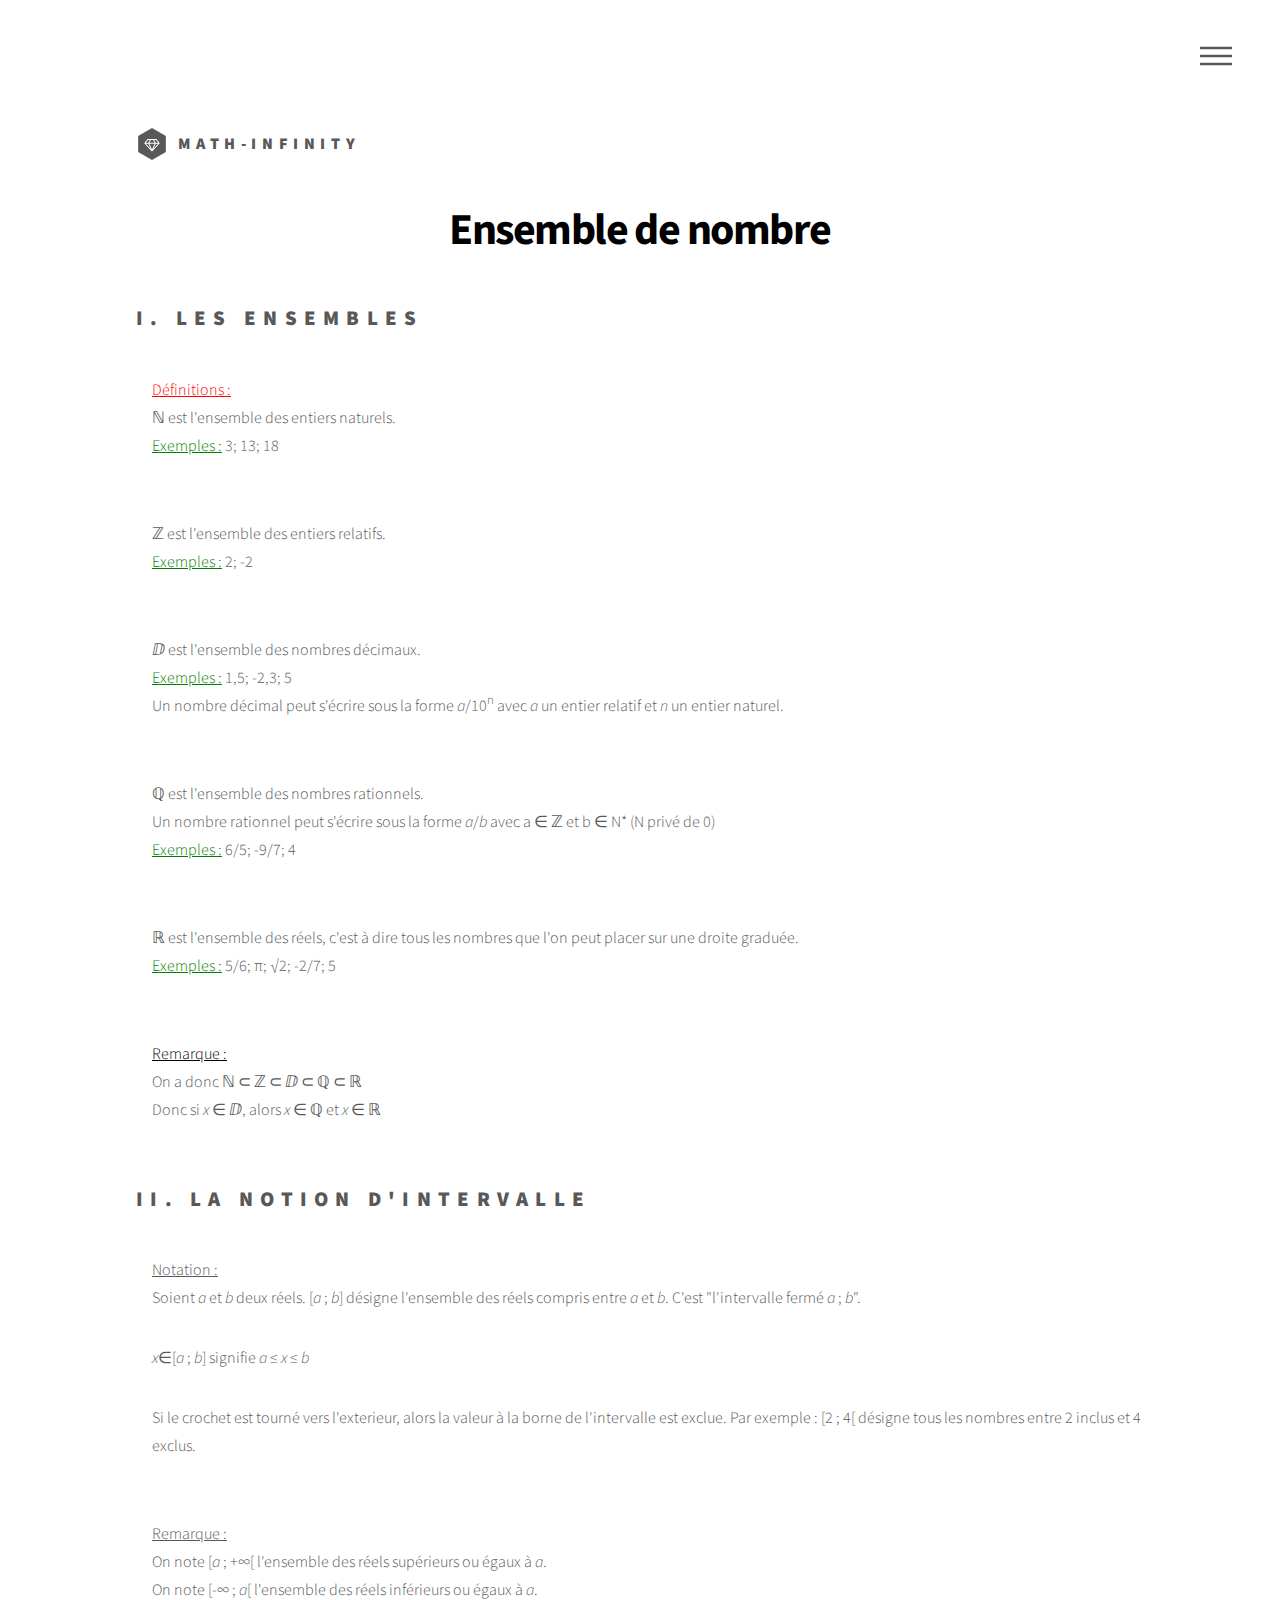
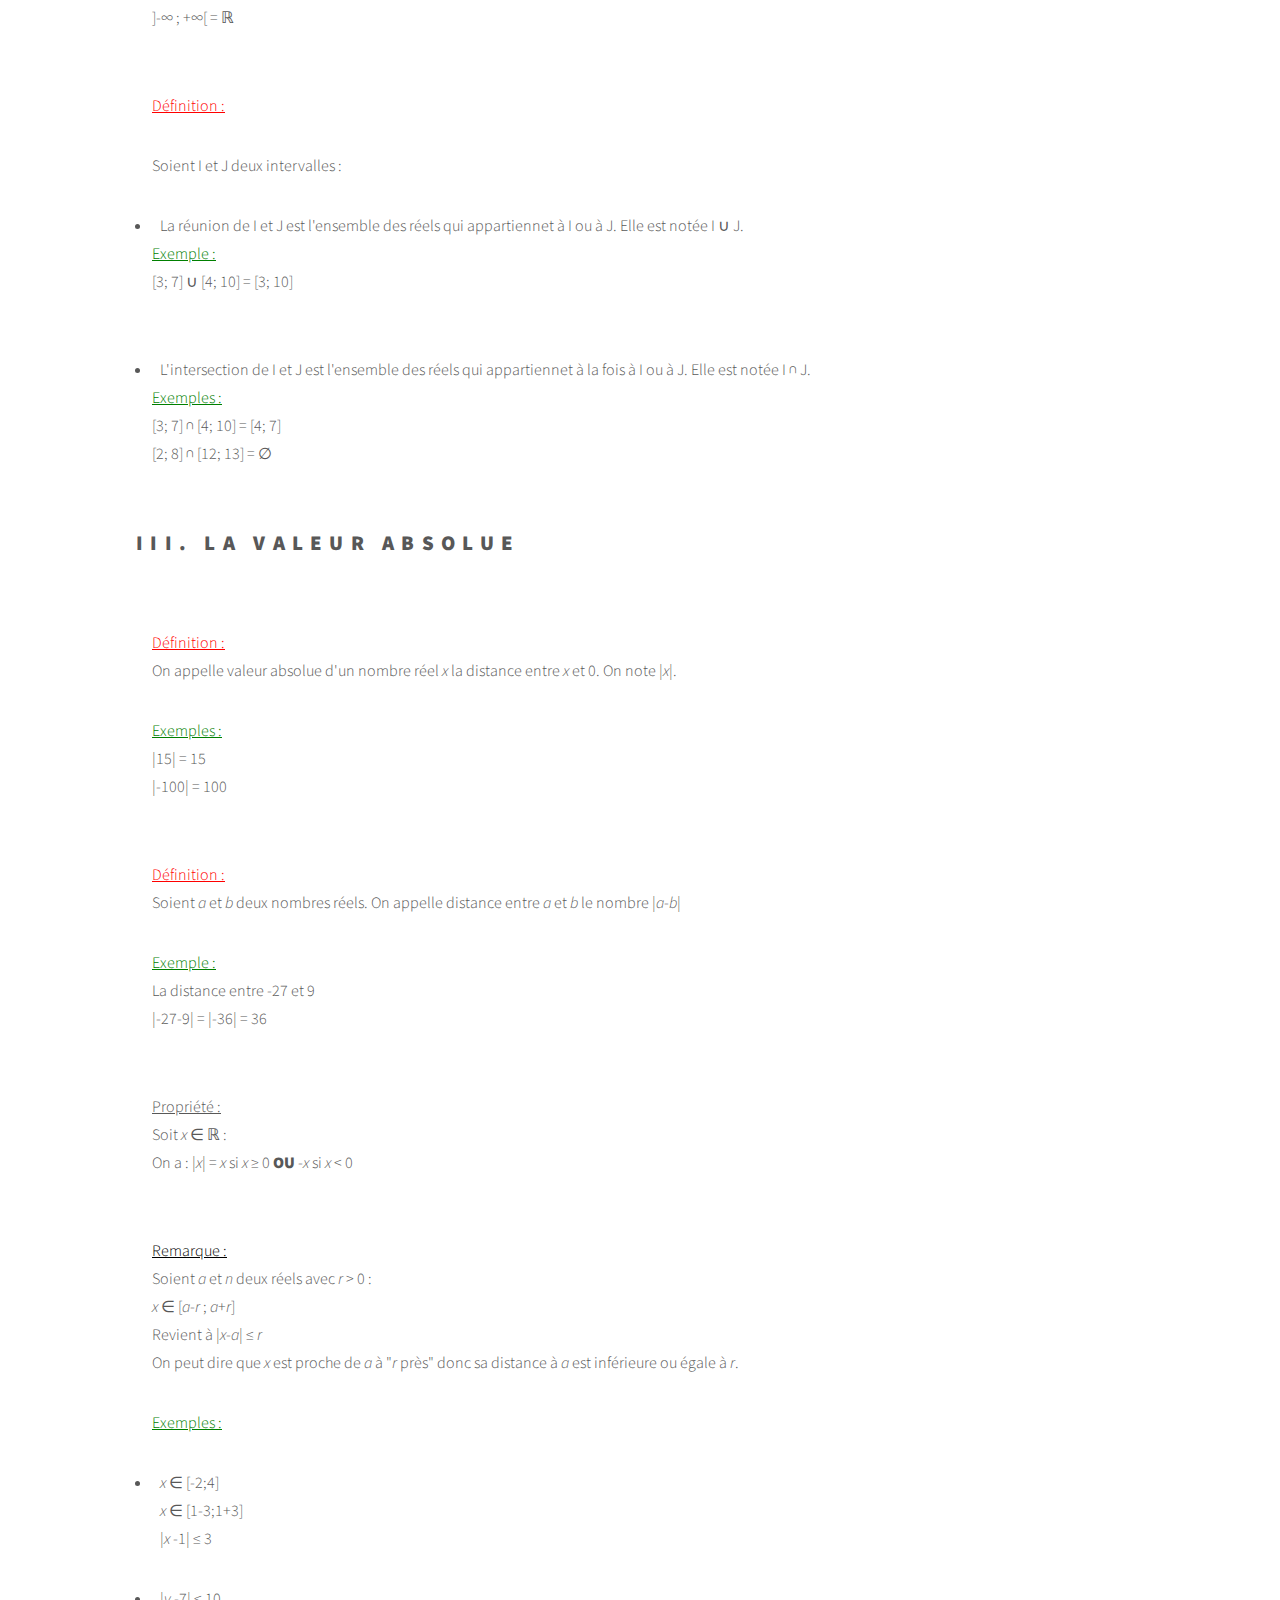
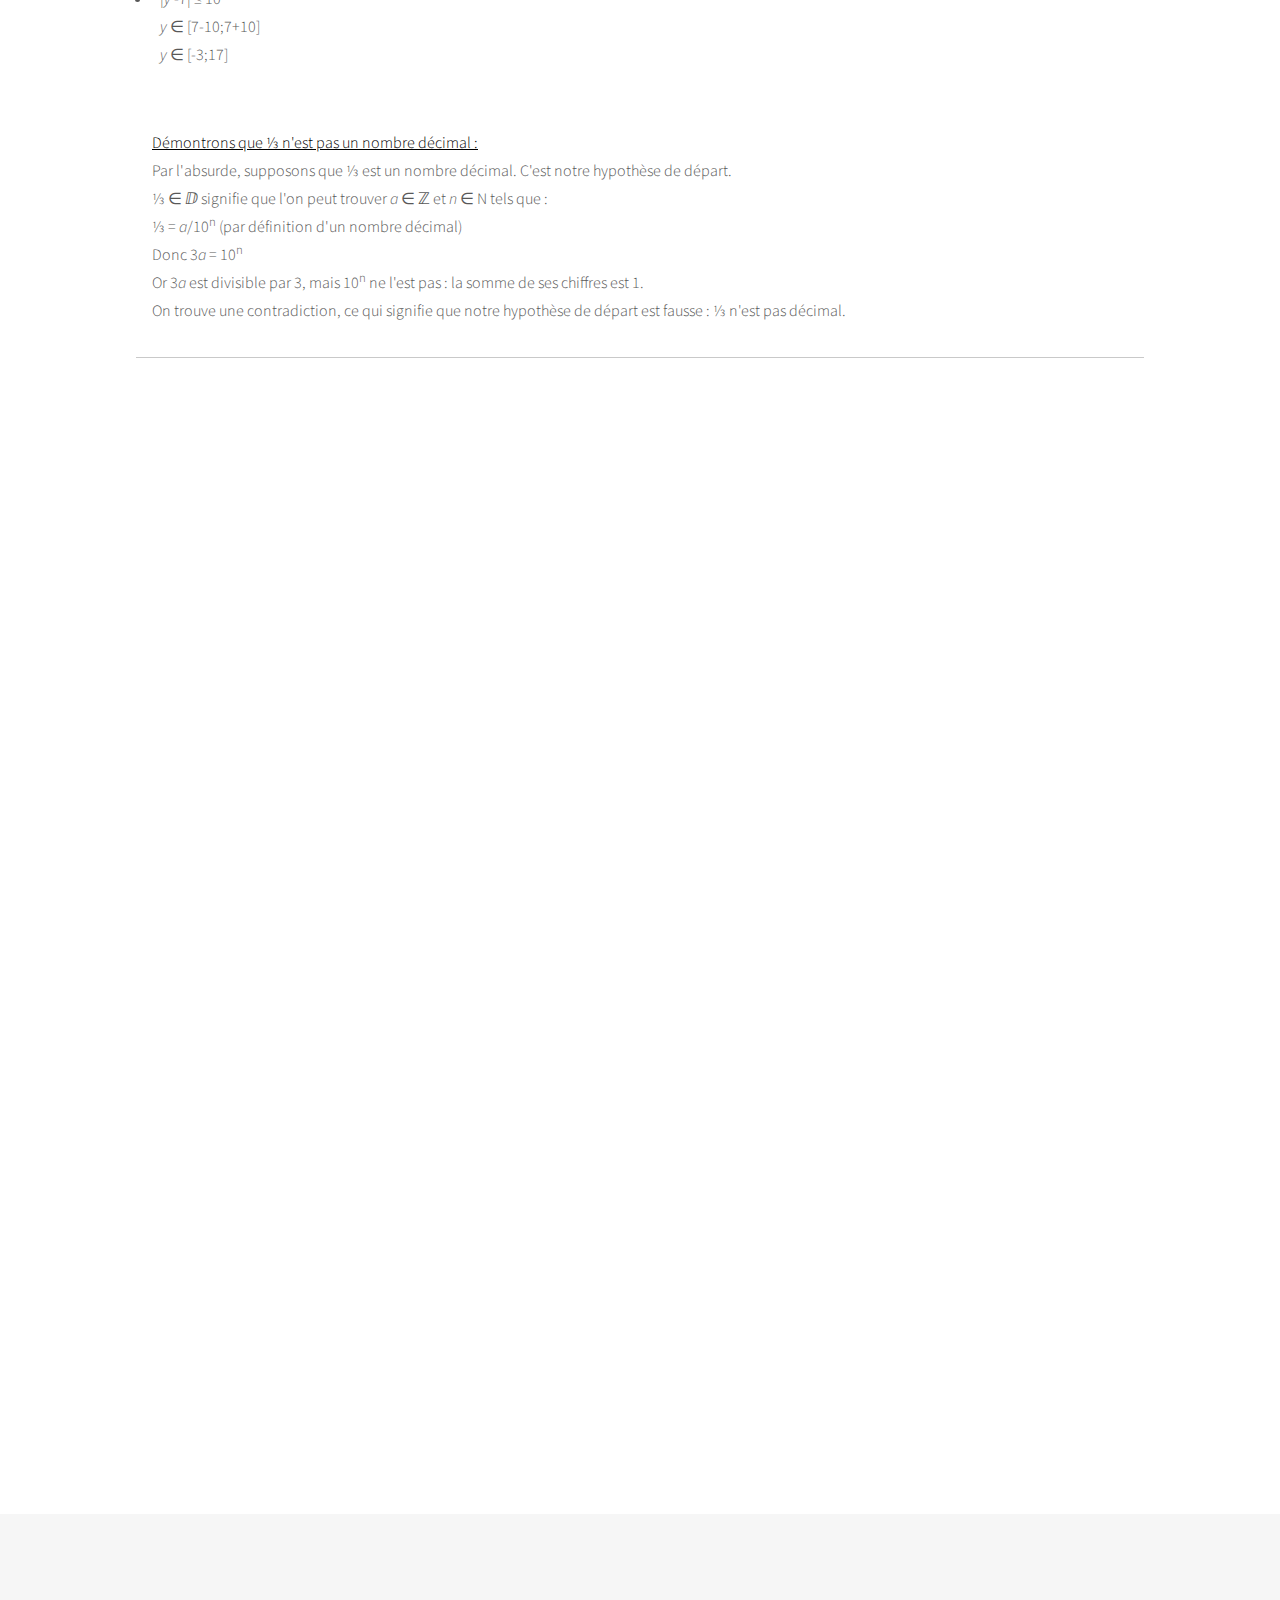
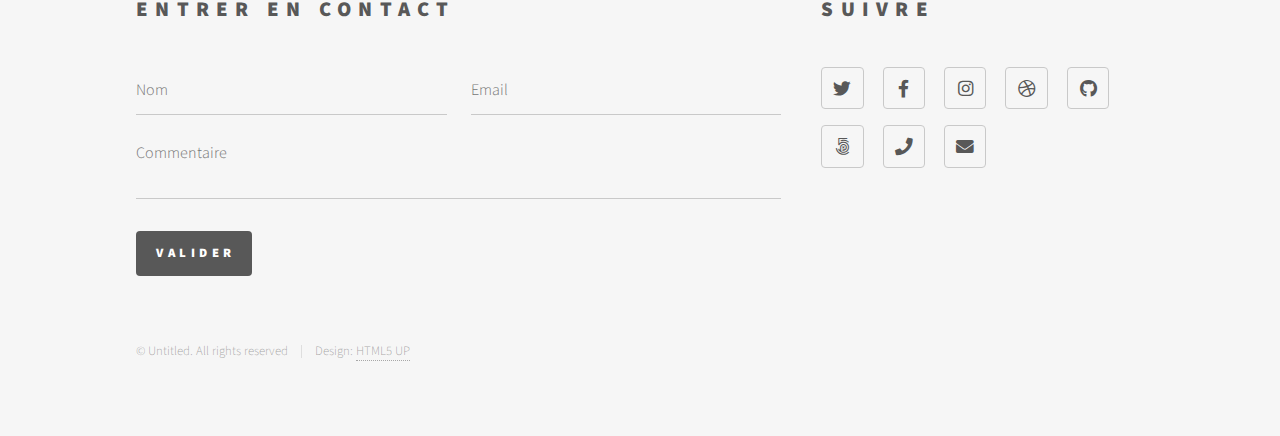
==== commit 96511a1e: "Update Chapiter1.html" ====
--- a/Chapiter1.html
+++ b/Chapiter1.html
@@ -144,9 +144,9 @@
 										On trouve une contradiction, ce qui signifie que notre hypothèse de départ est fausse : ⅓ n'est pas décimal.</p>
 									</ul>
 									<hr>
-									<center><a href="https://www.youtube.com/watch?v=kL-eMNZiARM" class="button primary">Les ensembles</a></center><br/>
-									<center><a href="https://www.youtube.com/watch?v=9MtAK7Xzrls" class="button primary">Les intervalles</a></center><br/>
-									<center><a href="https://www.youtube.com/watch?v=m3htEMfDxcE" class="button primary">La valeur absolue</a></center>
+									<center><iframe width="560" height="315" src="https://www.youtube.com/embed/kL-eMNZiARM" frameborder="0" allow="accelerometer; autoplay; encrypted-media; gyroscope; picture-in-picture" allowfullscreen></iframe></center><br/>
+									<center><iframe width="560" height="315" src="https://www.youtube.com/embed/9MtAK7Xzrls" frameborder="0" allow="accelerometer; autoplay; encrypted-media; gyroscope; picture-in-picture" allowfullscreen></iframe></center><br/>
+									<center><iframe width="560" height="315" src="https://www.youtube.com/embed/m3htEMfDxcE" frameborder="0" allow="accelerometer; autoplay; encrypted-media; gyroscope; picture-in-picture" allowfullscreen></iframe></center>
 
 
 									
